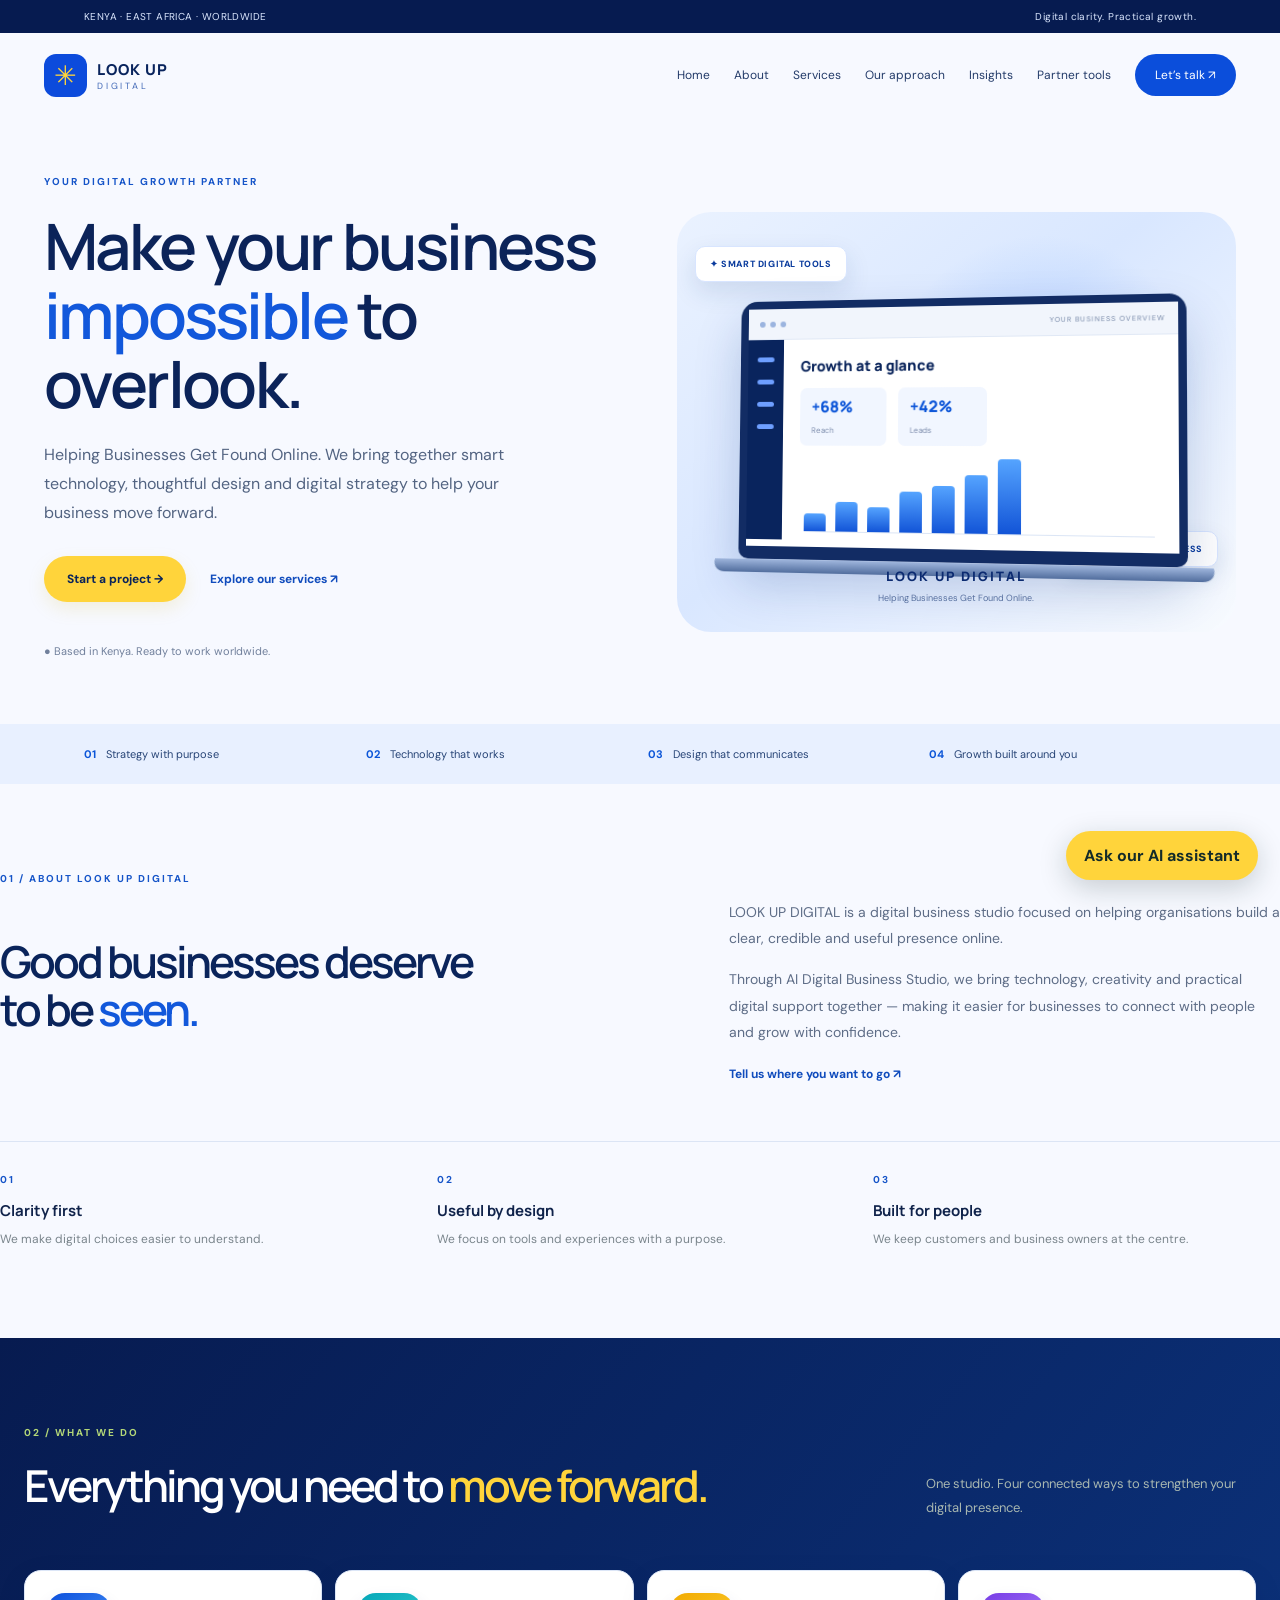
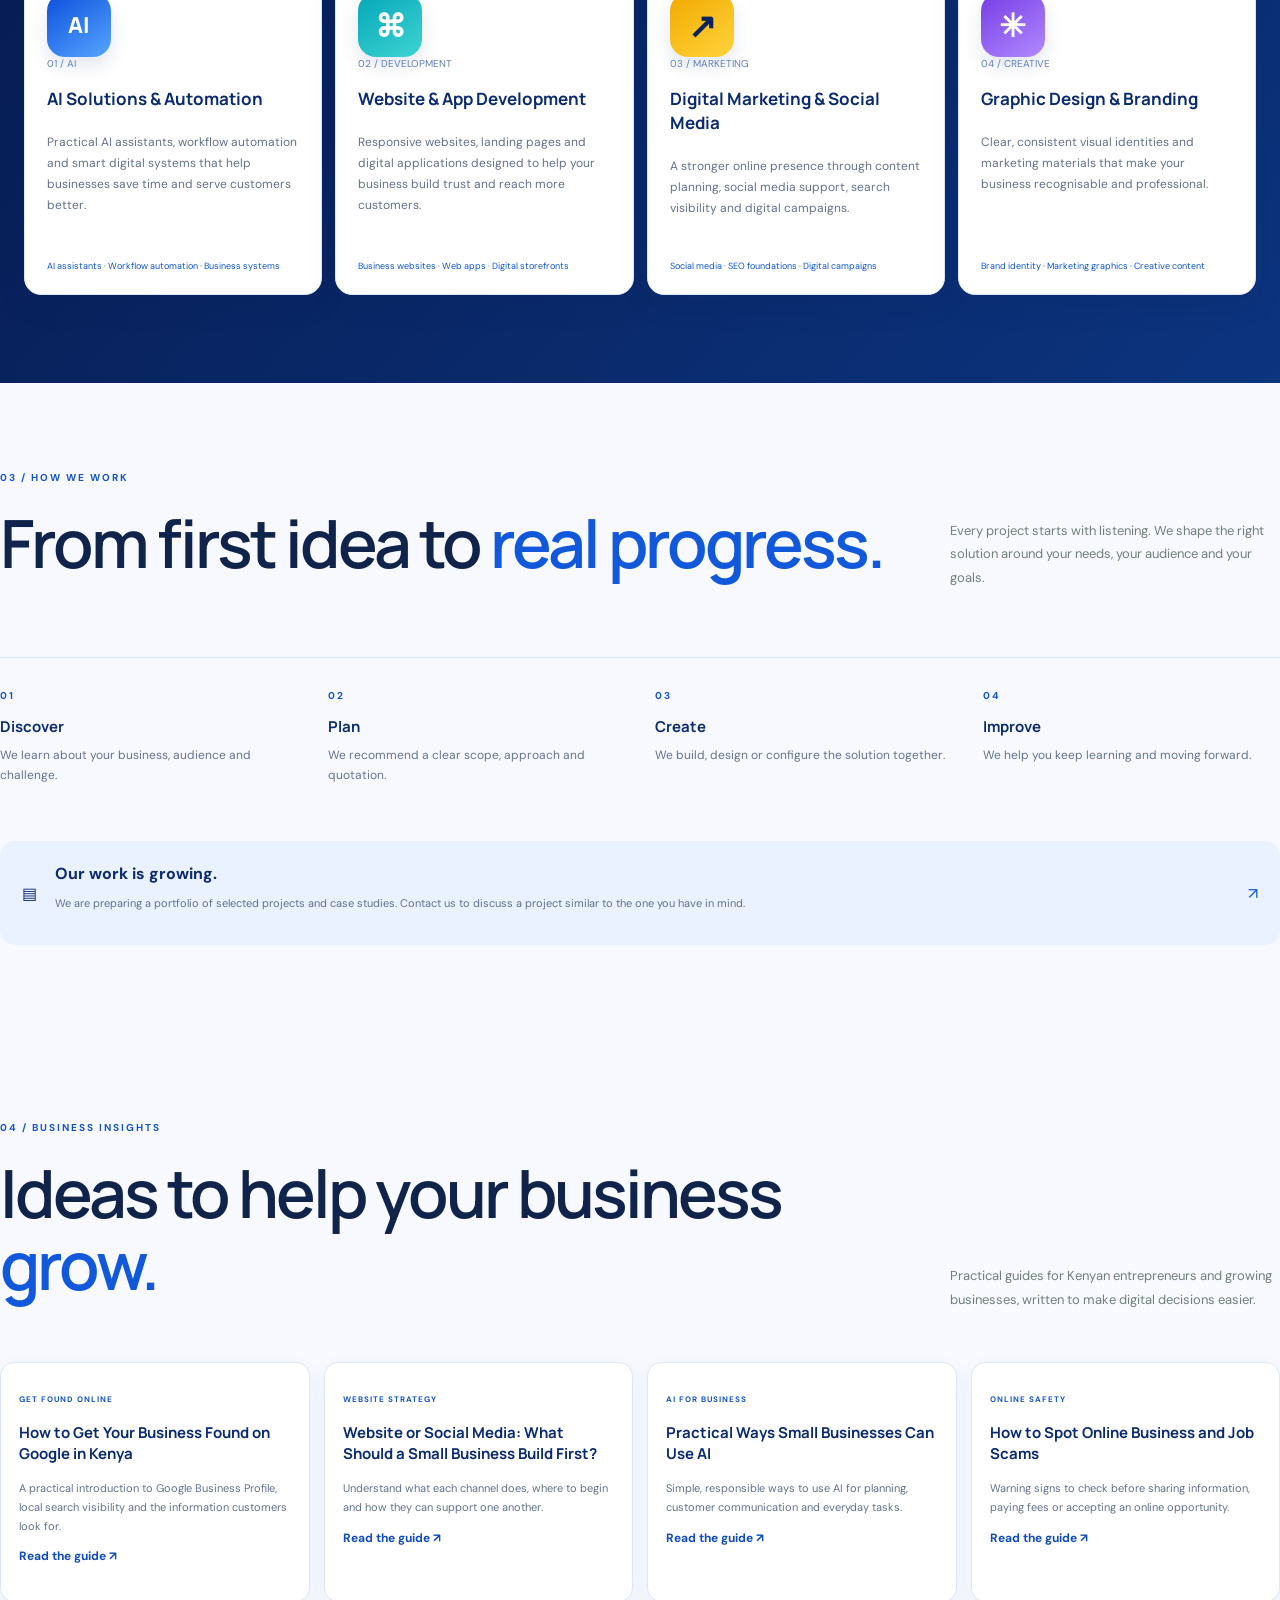
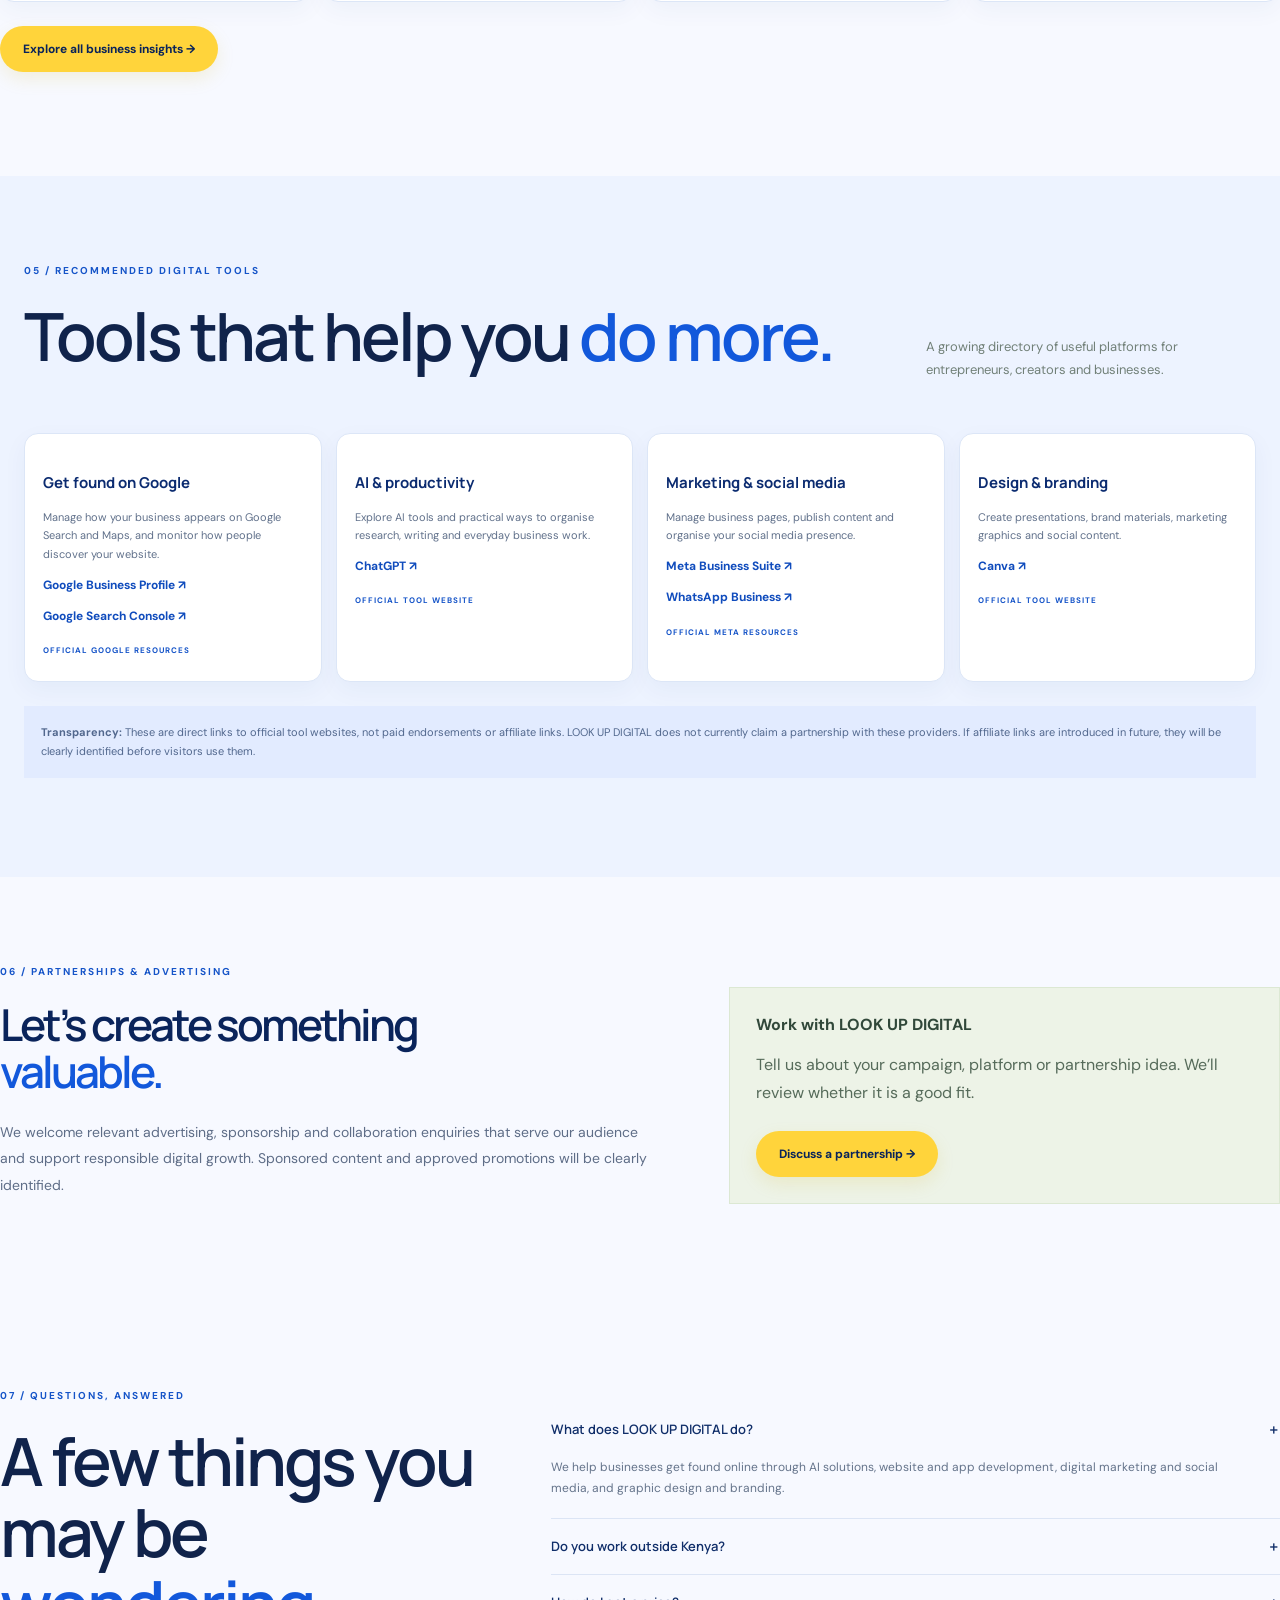
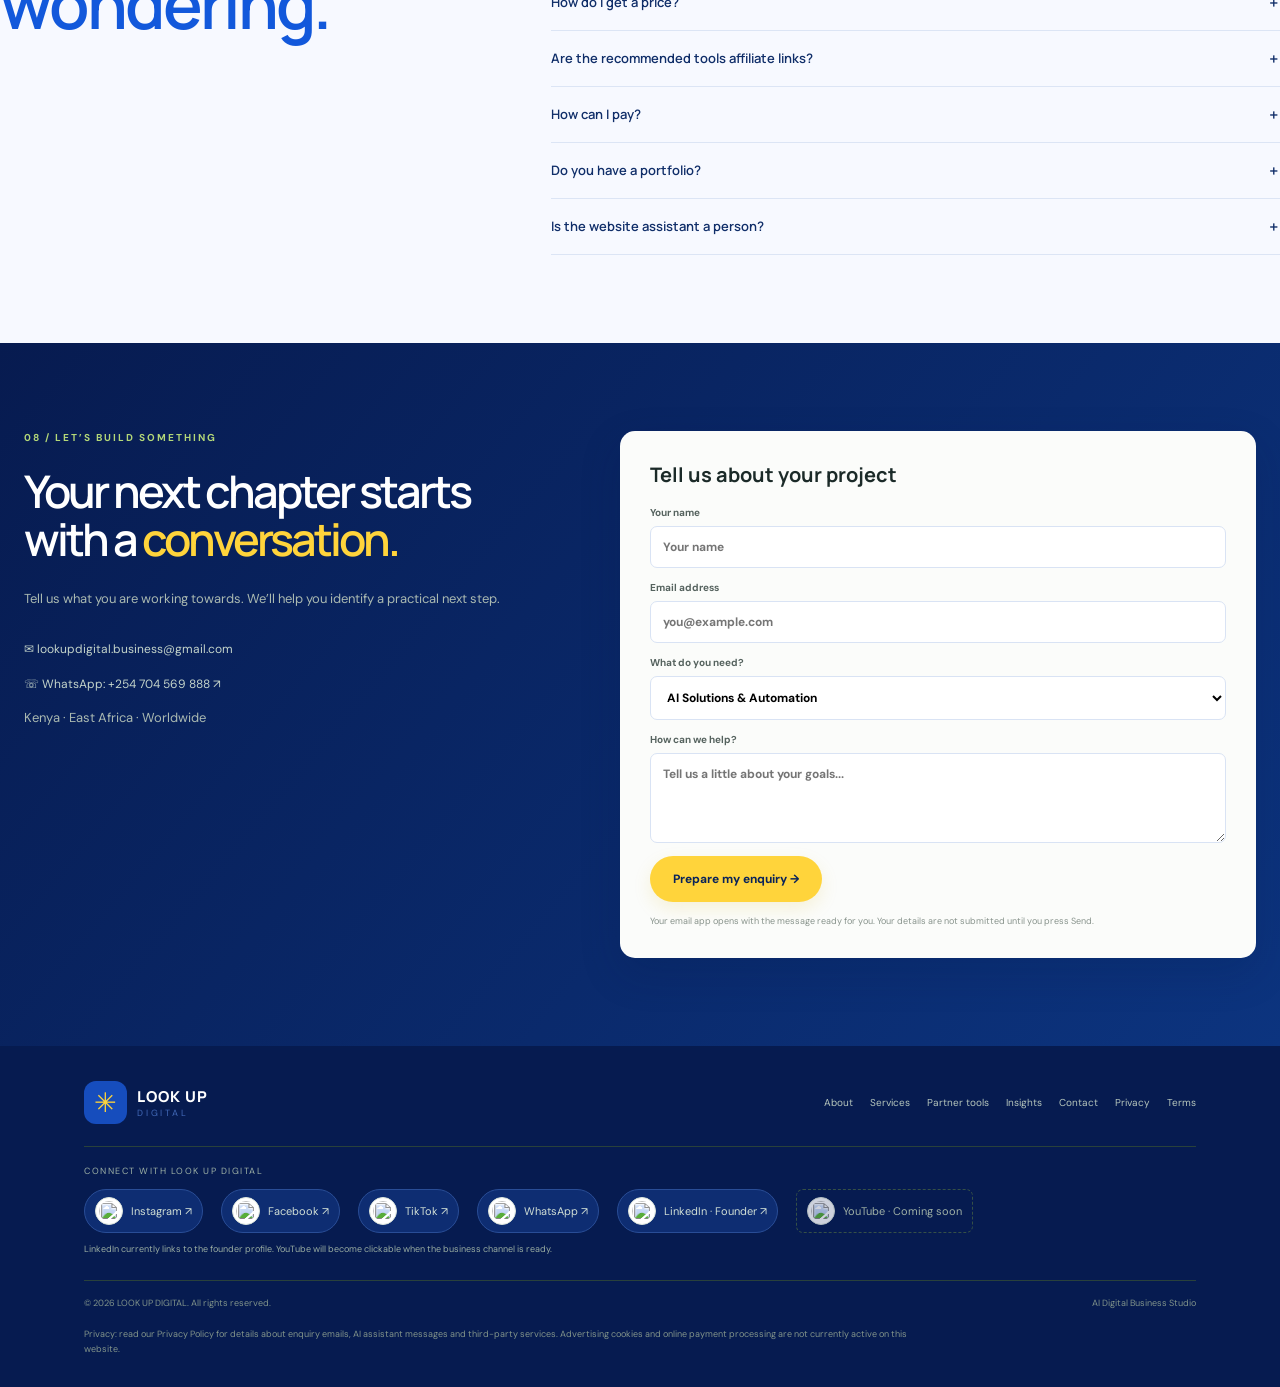
==== index.html @ cf1d132a "Refresh homepage with polished blue website-style graphics" ====
<!doctype html>
<html lang="en">
<head>
<meta charset="utf-8"><meta name="viewport" content="width=device-width,initial-scale=1">
<meta name="theme-color" content="#142e2c">
<meta name="robots" content="index,follow,max-image-preview:large">
<link rel="icon" type="image/svg+xml" href="favicon.svg">
<link rel="canonical" href="https://enockk924.github.io/digital-shopfront-demo/">
<meta property="og:url" content="https://enockk924.github.io/digital-shopfront-demo/">
<meta property="og:type" content="website">
<meta property="og:site_name" content="LOOK UP DIGITAL">
<meta property="og:locale" content="en_KE">
<meta name="twitter:title" content="LOOK UP DIGITAL | Helping Businesses Get Found Online">
<meta name="twitter:description" content="Digital strategy, smart technology and thoughtful design for businesses in Kenya and worldwide.">
<meta name="twitter:card" content="summary">
<meta name="description" content="LOOK UP DIGITAL helps businesses get found online with AI, websites and apps, digital marketing, social media, graphic design and branding.">
<meta property="og:title" content="LOOK UP DIGITAL | Helping Businesses Get Found Online">
<meta property="og:description" content="Digital strategy, smart technology and thoughtful design for businesses in Kenya and worldwide.">
<title>LOOK UP DIGITAL | Helping Businesses Get Found Online</title>
<style>
@import url('https://fonts.googleapis.com/css2?family=DM+Sans:wght@400;500;600;700&family=Manrope:wght@400;500;600;700;800&display=swap');
:root{font-family:'DM Sans',sans-serif;color:#17212d;background:#f7f8f6;--green:#b9e56a;--deep:#142e2c;--muted:#687582;--line:#dfe5e0}*{box-sizing:border-box}html{scroll-behavior:smooth;scroll-padding-top:85px}body{margin:0;min-width:320px}a{color:inherit;text-decoration:none}button,input,textarea,select{font:inherit}.wrap{max-width:1160px;margin:auto;padding:0 24px}.top{background:#102b2b;color:#c5d5ce;padding:10px max(calc((100vw - 1112px)/2),24px);font-size:9px;letter-spacing:1.5px;display:flex;justify-content:space-between}.header{height:78px;display:flex;align-items:center;justify-content:space-between;max-width:1160px;margin:auto;padding:0 24px}.brand{display:flex;align-items:center;gap:10px}.mark{width:36px;height:36px;border:1px solid #a7d65b;border-radius:50%;display:grid;place-items:center;color:#8db84c;font-size:24px}.brand b{display:block;font:800 15px Manrope;letter-spacing:1.5px}.brand small{display:block;font-size:9px;letter-spacing:4px;color:#728078}.nav{display:flex;align-items:center;gap:24px;font-size:12px;color:#4e5b66}.nav a:hover{color:#638c32}.nav .cta{background:#172d2c;color:white;padding:12px 17px}.menu{display:none;border:0;background:none;font-size:24px}.hero{display:grid;grid-template-columns:1.05fr .95fr;align-items:center;gap:30px;padding-top:68px;padding-bottom:65px;min-height:560px}.eyebrow,.kicker{font-size:10px;font-weight:700;letter-spacing:2px;color:#6e8c43}.hero h1,.section-title{font:600 clamp(42px,5.2vw,67px)/1.08 Manrope;letter-spacing:-3px;margin:23px 0}.hero h1 em,.section-title em{font-style:normal;color:#6c913b}.lead{font-size:16px;line-height:1.8;color:#66727d;max-width:520px}.actions{display:flex;gap:24px;align-items:center;margin-top:28px}.btn{display:inline-flex;align-items:center;gap:12px;background:var(--green);color:#142323;padding:15px 20px;border:0;border-radius:3px;font-size:12px;font-weight:700}.link{font-size:12px;font-weight:700}.location{font-size:11px;color:#89939a;margin-top:42px}.visual{height:390px;display:grid;place-items:center;position:relative}.orb{width:330px;height:330px;border:1px dashed #cddbc1;border-radius:50%;position:absolute}.orb:before{content:'';position:absolute;inset:55px;border:1px solid #d7e1ce;border-radius:50%}.core{width:165px;height:165px;border-radius:50%;background:#142f2d;color:white;z-index:1;display:grid;place-content:center;text-align:center;box-shadow:0 25px 65px #193d2d35}.core span{font-size:28px;color:var(--green)}.core b{font:800 17px Manrope;letter-spacing:2px}.core small{font-size:9px;letter-spacing:4px;margin-top:5px}.float{position:absolute;background:white;padding:13px 15px;box-shadow:0 12px 35px #193d2d12;border:1px solid #edf0e9;border-radius:5px;font-size:11px}.float small{display:block;color:#87918f;margin-top:4px}.f1{top:45px;left:0}.f2{right:0;bottom:45px}.strip{background:#eaf0e5;padding:23px max(calc((100vw - 1112px)/2),24px);display:grid;grid-template-columns:repeat(4,1fr);gap:15px}.strip span{font-size:11px;color:#52615a}.strip b{color:#70943f;margin-right:10px}.section{padding:95px 0}.about-grid{display:grid;grid-template-columns:1fr .85fr;gap:80px;align-items:center}.about-grid .section-title{font-size:44px;max-width:480px}.copy{font-size:14px;line-height:1.9;color:#68747d}.principles,.steps{display:grid;grid-template-columns:repeat(3,1fr);gap:30px;margin-top:55px;padding-top:25px;border-top:1px solid var(--line)}.principles b,.steps b{display:block;font:700 15px Manrope;margin:12px 0 8px}.principles p,.steps p{font-size:12px;color:#7a858c;line-height:1.7;margin:0}.dark{background:var(--deep);color:white}.dark .section-title{font-size:44px;color:white}.dark .section-title em{color:var(--green)}.heading{display:flex;justify-content:space-between;align-items:end;gap:40px;margin-bottom:38px}.heading p{font-size:13px;line-height:1.8;color:#a8b7b0;max-width:330px}.services{display:grid;grid-template-columns:repeat(4,1fr);gap:13px}.service{border:1px solid #3b5550;padding:24px 20px;min-height:300px;display:flex;flex-direction:column}.service .num{font-size:10px;color:#9bb1a4}.service h3{font:700 17px/1.4 Manrope;margin:25px 0 12px}.service p{font-size:12px;line-height:1.75;color:#afbeb6}.service small{font-size:9px;color:#c4e58b;margin-top:auto;padding-top:18px}.steps{grid-template-columns:repeat(4,1fr)}.portfolio{margin-top:55px;padding:22px;background:#edf2e8;display:flex;align-items:center;gap:18px}.portfolio p{font-size:11px;color:#68747d;line-height:1.6}.portfolio a{margin-left:auto;color:#668d37}.pale{background:#eef2e9}.partners{display:grid;grid-template-columns:repeat(4,1fr);gap:14px}.partner{background:#fbfcfa;border:1px solid #e0e7dc;padding:23px 18px;min-height:190px}.partner h3{font:700 15px Manrope}.partner p{font-size:11px;line-height:1.7;color:#758078}.partner small{font-size:8px;letter-spacing:1px;color:#738b5a;font-weight:700}.disclosure{margin-top:24px;padding:17px;background:#e4ebdc;color:#62715f;font-size:11px;line-height:1.7}.adbox{border:1px dashed #bdc9b5;min-height:135px;display:grid;place-content:center;text-align:center;color:#91a087;font-size:10px;letter-spacing:1.5px}.faq-grid{display:grid;grid-template-columns:.8fr 1.2fr;gap:65px}.faq{border-bottom:1px solid var(--line)}.faq button{width:100%;text-align:left;border:0;background:none;padding:18px 0;font:600 13px Manrope;display:flex;justify-content:space-between}.faq p{font-size:12px;line-height:1.8;color:#738078;margin:0 25px 18px 0}.contact-grid{display:grid;grid-template-columns:.9fr 1.1fr;gap:75px}.contact-grid .section-title{font-size:45px;color:white}.contact-grid .section-title em{color:var(--green)}.contact-grid p{font-size:13px;line-height:1.8;color:#aab9b1}.email{display:inline-block;margin-top:18px;color:#c4d4ca;font-size:12px}.form{background:#fbfcfa;color:#1b2a28;padding:30px;border-radius:4px}.form h3{font:700 20px Manrope;margin:0 0 18px}.form label{display:block;font-size:10px;font-weight:700;color:#55625e;margin:13px 0}.form input,.form select,.form textarea{display:block;width:100%;border:1px solid #dce4dc;background:white;padding:12px;margin-top:7px;font-size:12px}.form small{display:block;color:#88938c;font-size:9px;line-height:1.6;margin-top:12px}.feedback{font-size:11px;color:#577d32}.footer{background:#0e2423;color:#b6c6bc;padding:35px max(calc((100vw - 1112px)/2),24px) 22px}.footer-top{display:flex;align-items:center;justify-content:space-between;gap:20px}.footer-links{display:flex;gap:17px;font-size:10px}.footer-bottom{border-top:1px solid #29413b;margin-top:25px;padding-top:16px;display:flex;justify-content:space-between;font-size:9px;color:#80938a}.privacy{font-size:9px;color:#82948a;line-height:1.6;margin-top:18px;max-width:850px}.chat-launch{position:fixed;right:22px;bottom:20px;z-index:5;border:0;border-radius:30px;background:var(--green);padding:14px 18px;font-weight:700;color:#142b29;box-shadow:0 8px 28px #122d2b35}.chat{position:fixed;right:22px;bottom:78px;width:min(350px,calc(100vw - 28px));height:430px;background:white;border:1px solid #dce5dc;box-shadow:0 20px 65px #0d292b30;z-index:6;display:none;flex-direction:column}.chat.open{display:flex}.chat-head{background:var(--deep);color:white;padding:15px;font-size:12px;font-weight:700;display:flex;align-items:center;justify-content:space-between;gap:12px}.chat-close{border:0;background:transparent;color:white;font-size:23px;line-height:1;padding:0 4px;cursor:pointer}.chat-body{padding:13px;flex:1;overflow:auto;background:#f7f9f5}.bubble{max-width:90%;padding:10px 12px;background:white;border:1px solid #e5ebe2;border-radius:8px;margin-bottom:9px;font-size:11px;line-height:1.6}.bubble.user{margin-left:auto;background:#e6f2d8}.chat-form{display:flex;padding:10px;gap:7px}.chat-form input{min-width:0;flex:1;padding:10px;border:1px solid #dce5dc;font-size:11px}.chat-form button{border:0;background:var(--green);padding:0 13px}
@media(max-width:850px){.services,.partners{grid-template-columns:repeat(2,1fr)}.nav{gap:12px}.nav a{font-size:10px}}
@media(max-width:760px){.top{padding:9px 16px}.top span:last-child{display:none}.header{height:68px;padding:0 18px}.menu{display:block}.nav{display:none;position:absolute;top:102px;left:0;right:0;background:white;z-index:4;padding:15px 22px;box-shadow:0 12px 25px #152d2a18;flex-direction:column;align-items:stretch}.nav.open{display:flex}.nav a{padding:12px 0;border-bottom:1px solid #edf0eb;font-size:12px}.nav .cta{text-align:center;margin-top:8px}.hero{grid-template-columns:1fr;padding-top:48px;gap:0}.hero h1{font-size:46px;letter-spacing:-2px}.lead{font-size:14px}.visual{height:280px}.orb{width:255px;height:255px}.core{width:130px;height:130px}.f1{top:20px}.f2{bottom:20px}.float{font-size:9px;padding:9px}.strip{grid-template-columns:repeat(2,1fr);padding:20px}.strip span{font-size:10px}.section{padding:70px 0}.about-grid,.faq-grid,.contact-grid{grid-template-columns:1fr;gap:15px}.about-grid .section-title,.dark .section-title,.contact-grid .section-title{font-size:36px;letter-spacing:-1.5px}.principles,.steps{grid-template-columns:repeat(2,1fr);gap:22px}.heading{display:block}.heading p{margin-top:14px}.services,.partners{grid-template-columns:1fr}.service{min-height:0}.service small{padding-top:8px}.portfolio{align-items:flex-start}.contact-grid{gap:25px}.form{padding:22px 18px}.footer-top,.footer-bottom{align-items:flex-start;flex-direction:column}.footer-links{flex-wrap:wrap}.chat-launch{right:14px;bottom:14px}.chat{right:12px;bottom:68px}}

/* Mobile screen-fit and text-wrapping improvements */
html,body{width:100%;max-width:100%;overflow-x:hidden}
.wrap,.header,.top,.footer{max-width:100%}
*{min-width:0}
h1,h2,h3,p,a,span,b,small,label,button{overflow-wrap:anywhere;word-break:normal}
@media(max-width:760px){
  .wrap{padding-left:18px;padding-right:18px}
  .hero{grid-template-columns:minmax(0,1fr);width:100%}
  .hero h1{font-size:clamp(34px,10vw,40px);line-height:1.12;letter-spacing:-1.5px}
  .about-grid,.faq-grid,.contact-grid{grid-template-columns:minmax(0,1fr)}
  .about-grid .section-title,.dark .section-title,.contact-grid .section-title,.section-title{font-size:clamp(29px,8vw,34px);line-height:1.15;letter-spacing:-1px}
  .heading{min-width:0}
  .services,.partners,.principles,.steps{grid-template-columns:minmax(0,1fr)}
  .service,.partner,.form,.portfolio{min-width:0;max-width:100%}
  .portfolio{flex-wrap:wrap}
  .portfolio a{margin-left:0}
  .actions{flex-wrap:wrap;gap:14px}
  .strip{grid-template-columns:repeat(2,minmax(0,1fr));padding-left:18px;padding-right:18px}
  .footer-links{flex-wrap:wrap}
  .chat-launch{max-width:calc(100vw - 28px)}
}

 .skip-link{position:absolute;left:12px;top:-60px;z-index:1000;background:#fff;color:#142e2c;padding:12px 16px;border:2px solid #9bc65c;border-radius:6px}.skip-link:focus{top:12px}a:focus-visible,button:focus-visible,input:focus-visible,textarea:focus-visible,select:focus-visible{outline:3px solid #8bb94b;outline-offset:3px}.partnership-panel{background:#edf3e7;border:1px solid #dce8d3;padding:26px;color:#31483a}.partnership-panel p{line-height:1.75;color:#566b5a}.partnership-panel .btn{display:inline-flex;margin-top:8px}

.social-area{border-top:1px solid #29413b;margin-top:22px;padding-top:18px}.social-label{font-size:9px;letter-spacing:1.5px;color:#9db0a5;margin-bottom:12px}.social-links{display:flex;flex-wrap:wrap;gap:10px 18px}.social-links a{font-size:11px;color:#d1dfd5;text-decoration:none;display:inline-flex;align-items:center;gap:8px;padding:7px 10px;border:1px solid #355047;border-radius:7px;background:#183633}.social-links a:hover{color:#c4e58b;border-color:#c4e58b}.social-links img{width:28px;height:28px;display:block;flex:0 0 28px;object-fit:contain;background:#fff;border:1px solid #dce5dc;border-radius:6px;padding:3px}.social-links .coming-soon{font-size:11px;color:#9fb0a5;display:inline-flex;align-items:center;gap:8px;padding:7px 10px;border:1px dashed #355047;border-radius:7px}.social-links .coming-soon img{opacity:.8}.social-note{font-size:9px;color:#9aada2;margin-top:10px}

/* LOOK UP DIGITAL visual refresh: crisp website-style graphics, not a photo banner */
:root{--green:#ffd43b;--deep:#071f59;--muted:#5f6d83;--line:#e4eaf5;background:#f7f9ff;color:#10234b}
body{background:#f7f9ff;color:#10234b}
.top{background:#061b50;color:#dce8ff;letter-spacing:.4px;font-size:10px}
.header{max-width:1240px;height:84px}
.mark{background:#0c4bdc;color:#ffd43b;border:0;border-radius:12px;width:43px;height:43px;font-size:27px}
.brand b{color:#09245d;letter-spacing:1px}.brand small{color:#4269b7;letter-spacing:2.8px}
.nav{color:#233b69}.nav a:hover{color:#0b57dc}.nav .cta{background:#0b4edb;color:#fff;border-radius:24px;padding:13px 20px}
.hero{max-width:1240px;min-height:575px;padding-top:58px;padding-bottom:55px;gap:15px}
.eyebrow,.kicker{color:#1554c8}
.hero h1{color:#0b2359;font-size:clamp(43px,5vw,65px);letter-spacing:-2.6px}
.hero h1 em,.section-title em{color:#1258db}
.lead{color:#536482}.btn{background:#ffd43b;color:#09235a;border-radius:28px;padding:15px 23px;box-shadow:0 7px 18px #d3a90022}.link{color:#104cbd}
.location{color:#71809c}
.website-visual{height:420px;border-radius:34px;background:linear-gradient(140deg,#eaf2ff 0%,#d9e7ff 45%,#f8fbff 100%);overflow:hidden;isolation:isolate}
.visual-glow{position:absolute;width:330px;height:330px;border-radius:50%;background:radial-gradient(circle,#8cb8ff88,transparent 68%);right:5%;top:4%;z-index:-1}
.dash-card{position:relative;width:min(88%,450px);height:265px;background:#fff;border:8px solid #122c64;border-bottom-width:13px;border-radius:17px 17px 10px 10px;box-shadow:0 25px 50px #0c327b35;transform:perspective(800px) rotateY(-7deg) rotateX(2deg);margin-top:15px}
.dash-top{height:32px;background:#f1f5fc;border-bottom:1px solid #e0e8f5;display:flex;align-items:center;gap:5px;padding:0 12px}
.dash-dot{width:6px;height:6px;border-radius:50%;background:#9bb4df}.dash-label{font-size:7px;letter-spacing:1px;color:#7385a5;margin-left:auto}
.dash-content{display:flex;height:205px}.dash-side{width:38px;background:#09245d;padding:18px 10px;display:flex;flex-direction:column;gap:18px}.dash-side i{height:5px;background:#6e9fff;border-radius:4px}
.dash-main{position:relative;flex:1;padding:17px 18px}.dash-heading{font:800 15px Manrope;color:#0a245b}.dash-metrics{display:flex;gap:12px;margin-top:12px}.dash-metrics span{background:#f1f6ff;border-radius:7px;padding:8px 12px;min-width:90px}.dash-metrics b{display:block;color:#0c55d8;font:800 16px Manrope}.dash-metrics small{font-size:8px;color:#7b8bab}.chart-bars{height:75px;display:flex;align-items:end;gap:10px;margin:13px 5px 0;border-bottom:1px solid #dbe5f5}.chart-bars i{display:block;width:23px;border-radius:4px 4px 0 0;background:linear-gradient(#55a4ff,#1254d7)}.chart-bars i:nth-child(1){height:25%}.chart-bars i:nth-child(2){height:40%}.chart-bars i:nth-child(3){height:34%}.chart-bars i:nth-child(4){height:56%}.chart-bars i:nth-child(5){height:63%}.chart-bars i:nth-child(6){height:78%}.chart-bars i:nth-child(7){height:100%}
.dash-base{position:absolute;left:-8%;width:116%;height:14px;bottom:-27px;background:linear-gradient(#9eb5dc,#526e9e);border-radius:0 0 22px 22px;transform:perspective(300px) rotateX(20deg)}
.visual-caption{position:absolute;bottom:26px;left:0;right:0;text-align:center;color:#0b2a70}.visual-caption b{display:block;font:800 13px Manrope;letter-spacing:2px}.visual-caption small{font-size:9px;color:#58709f}
.visual-tag{position:absolute;background:#fff;color:#0b3c9d;border:1px solid #d8e5ff;padding:11px 14px;border-radius:10px;font-size:9px;font-weight:800;letter-spacing:.6px;box-shadow:0 10px 25px #193e7920}.tag-one{top:34px;left:18px}.tag-two{right:18px;bottom:65px}
.strip{background:#e8f0ff;padding-top:23px;padding-bottom:23px}.strip span{color:#284577}.strip b{color:#0b55d8}
.section{padding-top:88px;padding-bottom:88px}.about-grid .section-title{color:#0a245b}.copy{color:#5e6d87}
.principles{border-color:#dce5f5}.principles .kicker,.steps .kicker{color:#1554c8}
.dark{background:linear-gradient(130deg,#071b50,#0c347f);color:#fff}.dark .kicker{color:#9fc2ff}.dark .section-title{color:#fff}.dark .section-title em{color:#ffd43b}
.service{background:#fff;color:#10234b;border:1px solid #dce6f7;border-radius:17px;min-height:325px;box-shadow:0 10px 30px #001b5a18;padding:22px;transition:transform .2s,box-shadow .2s}.service:hover{transform:translateY(-5px);box-shadow:0 18px 35px #001b5a25}.service .num{color:#6380b4}.service h3{color:#0b2b70;margin:17px 0 9px}.service p{color:#63718b}.service small{color:#0b55d8}
.service-icon{width:64px;height:64px;border-radius:18px;display:grid;place-items:center;font:800 22px Manrope;color:#fff;box-shadow:0 9px 18px #153b851f}.icon-ai{background:linear-gradient(145deg,#0b4edb,#56a5ff)}.icon-web{background:linear-gradient(145deg,#04a6b8,#3ed4d2);font-size:31px}.icon-marketing{background:linear-gradient(145deg,#f1a900,#ffd43b);font-size:34px;color:#08245d}.icon-creative{background:linear-gradient(145deg,#763be5,#b18aff);font-size:32px}
.steps{border-color:#dce5f5}.steps b{color:#0c2d70}.steps p{color:#65748b}
.portfolio{background:#eaf1ff;border-radius:15px;color:#0b2a70}.portfolio p{color:#61718e}.portfolio a{color:#0b55d8}
.pale{background:#edf3ff}.partner{background:#fff;border:1px solid #dce6f7;border-radius:14px;box-shadow:0 8px 25px #163c7b0c}.partner h3{color:#0b2b70}.partner p{color:#61718b}.partner small{color:#1554c8}
.disclosure{background:#e2ebff;color:#52688e}
.faq{border-color:#dce5f5}.faq button{color:#102e69}.faq p{color:#65748b}
.contact-grid .section-title em{color:#ffd43b}.form{border-radius:15px;box-shadow:0 15px 40px #00184c30}.form input,.form select,.form textarea{border-radius:7px;border-color:#d9e3f4}
.footer{background:#061b50}.footer .mark{background:#164dbd;color:#ffd43b}.social-links a{border-radius:22px;background:#0e2d72;border-color:#294d96}.social-links img{border-radius:50%}
@media(max-width:760px){.hero{padding-top:43px}.hero h1{font-size:clamp(35px,10vw,43px)}.website-visual{height:330px;margin-top:20px;border-radius:22px}.dash-card{width:88%;height:220px;border-width:6px;border-bottom-width:10px}.dash-content{height:168px}.dash-main{padding:12px}.dash-heading{font-size:12px}.dash-metrics{margin-top:8px}.dash-metrics span{min-width:75px;padding:6px 9px}.dash-metrics b{font-size:13px}.chart-bars{height:57px;gap:7px;margin-top:8px}.chart-bars i{width:18px}.dash-base{bottom:-23px}.visual-caption{bottom:16px}.visual-tag{font-size:7px;padding:8px 10px}.tag-one{top:16px;left:10px}.tag-two{right:10px;bottom:50px}.service{min-height:0}.service-icon{width:56px;height:56px}.nav{top:102px}}

</style>
<script type="application/ld+json">{"@context":"https://schema.org","@graph":[{"@type":"Organization","@id":"https://enockk924.github.io/digital-shopfront-demo/#organization","name":"AI Digital Business Studio","alternateName":"LOOK UP DIGITAL","url":"https://enockk924.github.io/digital-shopfront-demo/","email":"lookupdigital.business@gmail.com","sameAs":["https://www.instagram.com/studio.aidigitalbusiness/","https://www.facebook.com/share/1EYNVKX1HS/","https://www.tiktok.com/@look.up.digital"],"description":"Helping businesses get found online through AI solutions, website and app development, digital marketing, social media, graphic design and branding.","areaServed":["Kenya","East Africa","International"],"knowsAbout":["AI solutions and automation","Website and app development","Digital marketing and social media","Graphic design and branding"]},{"@type":"WebSite","@id":"https://enockk924.github.io/digital-shopfront-demo/#website","name":"LOOK UP DIGITAL","url":"https://enockk924.github.io/digital-shopfront-demo/","inLanguage":"en-KE","publisher":{"@id":"https://enockk924.github.io/digital-shopfront-demo/#organization"}}]}</script>
</head>
<body>
<a class="skip-link" href="#main-content">Skip to main content</a>
<div class="top"><span>KENYA · EAST AFRICA · WORLDWIDE</span><span>Digital clarity. Practical growth.</span></div>
<header class="header"><a class="brand" href="#home"><span class="mark">✳</span><span><b>LOOK UP</b><small>DIGITAL</small></span></a><button class="menu" id="menu" type="button" aria-label="Open menu" aria-controls="nav" aria-expanded="false">☰</button><nav class="nav" id="nav" aria-label="Primary navigation"><a href="#home">Home</a><a href="#about">About</a><a href="#services">Services</a><a href="#work">Our approach</a><a href="blog.html">Insights</a><a href="#partners">Partner tools</a><a href="#contact" class="cta">Let’s talk ↗</a></nav></header>
<main id="main-content">
<section class="hero wrap" id="home"><div><div class="eyebrow">YOUR DIGITAL GROWTH PARTNER</div><h1>Make your business <em>impossible</em> to overlook.</h1><p class="lead">Helping Businesses Get Found Online. We bring together smart technology, thoughtful design and digital strategy to help your business move forward.</p><div class="actions"><a class="btn" href="#contact">Start a project →</a><a class="link" href="#services">Explore our services ↗</a></div><p class="location">● Based in Kenya. Ready to work worldwide.</p></div><div class="visual website-visual" aria-label="Illustration of a laptop showing a business growth dashboard"><div class="visual-glow"></div><div class="visual-tag tag-one">✦ SMART DIGITAL TOOLS</div><div class="visual-tag tag-two">↗ GROW YOUR BUSINESS</div><div class="dash-card"><div class="dash-top"><span class="dash-dot"></span><span class="dash-dot"></span><span class="dash-dot"></span><span class="dash-label">YOUR BUSINESS OVERVIEW</span></div><div class="dash-content"><div class="dash-side"><i></i><i></i><i></i><i></i></div><div class="dash-main"><div class="dash-heading">Growth at a glance</div><div class="dash-metrics"><span><b>+68%</b><small>Reach</small></span><span><b>+42%</b><small>Leads</small></span></div><div class="chart-bars"><i></i><i></i><i></i><i></i><i></i><i></i><i></i></div><div class="chart-line"></div></div></div><div class="dash-base"></div></div><div class="visual-caption"><b>LOOK UP DIGITAL</b><small>Helping Businesses Get Found Online.</small></div></div></section>
<div class="strip"><span><b>01</b>Strategy with purpose</span><span><b>02</b>Technology that works</span><span><b>03</b>Design that communicates</span><span><b>04</b>Growth built around you</span></div>
<section class="section wrap" id="about"><div class="kicker">01 / ABOUT LOOK UP DIGITAL</div><div class="about-grid"><h2 class="section-title">Good businesses deserve to be <em>seen.</em></h2><div class="copy"><p>LOOK UP DIGITAL is a digital business studio focused on helping organisations build a clear, credible and useful presence online.</p><p>Through AI Digital Business Studio, we bring technology, creativity and practical digital support together — making it easier for businesses to connect with people and grow with confidence.</p><a class="link" href="#contact">Tell us where you want to go ↗</a></div></div><div class="principles"><div><span class="kicker">01</span><b>Clarity first</b><p>We make digital choices easier to understand.</p></div><div><span class="kicker">02</span><b>Useful by design</b><p>We focus on tools and experiences with a purpose.</p></div><div><span class="kicker">03</span><b>Built for people</b><p>We keep customers and business owners at the centre.</p></div></div></section>
<section class="section dark" id="services"><div class="wrap"><div class="kicker" style="color:#b4d878">02 / WHAT WE DO</div><div class="heading"><h2 class="section-title">Everything you need to <em>move forward.</em></h2><p>One studio. Four connected ways to strengthen your digital presence.</p></div><div class="services"><article class="service"><div class="service-icon icon-ai">AI</div><span class="num">01 / AI</span><h3>AI Solutions & Automation</h3><p>Practical AI assistants, workflow automation and smart digital systems that help businesses save time and serve customers better.</p><small>AI assistants · Workflow automation · Business systems</small></article><article class="service"><div class="service-icon icon-web"><span>⌘</span></div><span class="num">02 / DEVELOPMENT</span><h3>Website & App Development</h3><p>Responsive websites, landing pages and digital applications designed to help your business build trust and reach more customers.</p><small>Business websites · Web apps · Digital storefronts</small></article><article class="service"><div class="service-icon icon-marketing"><span>↗</span></div><span class="num">03 / MARKETING</span><h3>Digital Marketing & Social Media</h3><p>A stronger online presence through content planning, social media support, search visibility and digital campaigns.</p><small>Social media · SEO foundations · Digital campaigns</small></article><article class="service"><div class="service-icon icon-creative"><span>✳</span></div><span class="num">04 / CREATIVE</span><h3>Graphic Design & Branding</h3><p>Clear, consistent visual identities and marketing materials that make your business recognisable and professional.</p><small>Brand identity · Marketing graphics · Creative content</small></article></div></div></section>
<section class="section wrap" id="work"><div class="kicker">03 / HOW WE WORK</div><div class="heading"><h2 class="section-title">From first idea to <em>real progress.</em></h2><p style="color:#718078">Every project starts with listening. We shape the right solution around your needs, your audience and your goals.</p></div><div class="steps"><div><span class="kicker">01</span><b>Discover</b><p>We learn about your business, audience and challenge.</p></div><div><span class="kicker">02</span><b>Plan</b><p>We recommend a clear scope, approach and quotation.</p></div><div><span class="kicker">03</span><b>Create</b><p>We build, design or configure the solution together.</p></div><div><span class="kicker">04</span><b>Improve</b><p>We help you keep learning and moving forward.</p></div></div><div class="portfolio"><div>▤</div><div><b>Our work is growing.</b><p>We are preparing a portfolio of selected projects and case studies. Contact us to discuss a project similar to the one you have in mind.</p></div><a href="#contact">↗</a></div></section>
<section class="section wrap" id="insights"><div class="kicker">04 / BUSINESS INSIGHTS</div><div class="heading"><h2 class="section-title">Ideas to help your business <em>grow.</em></h2><p style="color:#718078">Practical guides for Kenyan entrepreneurs and growing businesses, written to make digital decisions easier.</p></div><div class="partners"><article class="partner"><small>GET FOUND ONLINE</small><h3>How to Get Your Business Found on Google in Kenya</h3><p>A practical introduction to Google Business Profile, local search visibility and the information customers look for.</p><p><a class="link" href="articles/get-found-on-google-kenya.html">Read the guide ↗</a></p></article><article class="partner"><small>WEBSITE STRATEGY</small><h3>Website or Social Media: What Should a Small Business Build First?</h3><p>Understand what each channel does, where to begin and how they can support one another.</p><p><a class="link" href="articles/website-or-social-media-first.html">Read the guide ↗</a></p></article><article class="partner"><small>AI FOR BUSINESS</small><h3>Practical Ways Small Businesses Can Use AI</h3><p>Simple, responsible ways to use AI for planning, customer communication and everyday tasks.</p><p><a class="link" href="articles/practical-ai-for-small-business.html">Read the guide ↗</a></p></article><article class="partner"><small>ONLINE SAFETY</small><h3>How to Spot Online Business and Job Scams</h3><p>Warning signs to check before sharing information, paying fees or accepting an online opportunity.</p><p><a class="link" href="articles/spot-online-scams.html">Read the guide ↗</a></p></article></div><p style="margin-top:24px"><a class="btn" href="blog.html">Explore all business insights →</a></p></section>
<section class="section pale" id="partners"><div class="wrap"><div class="kicker">05 / RECOMMENDED DIGITAL TOOLS</div><div class="heading"><h2 class="section-title">Tools that help you <em>do more.</em></h2><p style="color:#718078">A growing directory of useful platforms for entrepreneurs, creators and businesses.</p></div><div class="partners"><article class="partner"><h3>Get found on Google</h3><p>Manage how your business appears on Google Search and Maps, and monitor how people discover your website.</p><p><a class="link" href="https://www.google.com/business/" target="_blank" rel="noopener noreferrer">Google Business Profile ↗</a></p><p><a class="link" href="https://search.google.com/search-console/about" target="_blank" rel="noopener noreferrer">Google Search Console ↗</a></p><small>OFFICIAL GOOGLE RESOURCES</small></article><article class="partner"><h3>AI & productivity</h3><p>Explore AI tools and practical ways to organise research, writing and everyday business work.</p><p><a class="link" href="https://chatgpt.com/" target="_blank" rel="noopener noreferrer">ChatGPT ↗</a></p><small>OFFICIAL TOOL WEBSITE</small></article><article class="partner"><h3>Marketing & social media</h3><p>Manage business pages, publish content and organise your social media presence.</p><p><a class="link" href="https://business.facebook.com/" target="_blank" rel="noopener noreferrer">Meta Business Suite ↗</a></p><p><a class="link" href="https://www.whatsapp.com/business/" target="_blank" rel="noopener noreferrer">WhatsApp Business ↗</a></p><small>OFFICIAL META RESOURCES</small></article><article class="partner"><h3>Design & branding</h3><p>Create presentations, brand materials, marketing graphics and social content.</p><p><a class="link" href="https://www.canva.com/" target="_blank" rel="noopener noreferrer">Canva ↗</a></p><small>OFFICIAL TOOL WEBSITE</small></article></div><p class="disclosure"><b>Transparency:</b> These are direct links to official tool websites, not paid endorsements or affiliate links. LOOK UP DIGITAL does not currently claim a partnership with these providers. If affiliate links are introduced in future, they will be clearly identified before visitors use them.</p></div></section>
<section class="section wrap" id="advertising"><div class="kicker">06 / PARTNERSHIPS & ADVERTISING</div><div class="about-grid"><div><h2 class="section-title">Let’s create something <em>valuable.</em></h2><p class="copy">We welcome relevant advertising, sponsorship and collaboration enquiries that serve our audience and support responsible digital growth. Sponsored content and approved promotions will be clearly identified.</p></div><div class="partnership-panel"><b>Work with LOOK UP DIGITAL</b><p>Tell us about your campaign, platform or partnership idea. We’ll review whether it is a good fit.</p><a class="btn" href="mailto:lookupdigital.business@gmail.com?subject=LOOK%20UP%20DIGITAL%20partnership%20enquiry">Discuss a partnership →</a></div></div></section>
<section class="section wrap"><div class="kicker">07 / QUESTIONS, ANSWERED</div><div class="faq-grid"><h2 class="section-title">A few things you may be <em>wondering.</em></h2><div><div class="faq"><button type="button" aria-expanded="true">What does LOOK UP DIGITAL do? <span>＋</span></button><p>We help businesses get found online through AI solutions, website and app development, digital marketing and social media, and graphic design and branding.</p></div><div class="faq"><button type="button" aria-expanded="false">Do you work outside Kenya? <span>＋</span></button><p>Yes. We are based in Kenya and welcome enquiries from Kenya, East Africa and international customers.</p></div><div class="faq"><button type="button" aria-expanded="false">How do I get a price? <span>＋</span></button><p>Tell us what you need. We will discuss the scope and provide a suitable quotation before work begins.</p></div><div class="faq"><button type="button" aria-expanded="false">Are the recommended tools affiliate links? <span>＋</span></button><p>If we introduce approved affiliate links, we will label them clearly. We may earn a commission when you buy or register through those links.</p></div><div class="faq"><button type="button" aria-expanded="false">How can I pay? <span>＋</span></button><p>Request a quotation first. Payment methods such as M-Pesa or card will be confirmed on your quotation or invoice once the business payment gateway is configured. Do not send PINs or passwords.</p></div><div class="faq"><button type="button" aria-expanded="false">Do you have a portfolio? <span>＋</span></button><p>Our public portfolio is being developed. We do not publish unverified project results or client testimonials. Contact us to discuss the type of work you need.</p></div><div class="faq"><button type="button" aria-expanded="false">Is the website assistant a person? <span>＋</span></button><p>No. It is an automated AI assistant that can explain our services. Project-specific details, availability and quotations must be confirmed with our team by email.</p></div></div></div></section>
<section class="section dark" id="contact"><div class="wrap contact-grid"><div><div class="kicker" style="color:#b4d878">08 / LET’S BUILD SOMETHING</div><h2 class="section-title">Your next chapter starts with a <em>conversation.</em></h2><p>Tell us what you are working towards. We’ll help you identify a practical next step.</p><a class="email" href="mailto:lookupdigital.business@gmail.com">✉ lookupdigital.business@gmail.com</a><br><a class="email" href="https://wa.me/254704569888" target="_blank" rel="noopener noreferrer">☏ WhatsApp: +254 704 569 888 ↗</a><br><p>Kenya · East Africa · Worldwide</p></div><form class="form" id="enquiry"><h3>Tell us about your project</h3><label>Your name<input name="name" autocomplete="name" required placeholder="Your name"></label><label>Email address<input name="email" type="email" autocomplete="email" required placeholder="you@example.com"></label><label>What do you need?<select name="service"><option>AI Solutions & Automation</option><option>Website & App Development</option><option>Digital Marketing & Social Media</option><option>Graphic Design & Branding</option><option>Affiliate / Business Partnership</option><option>Other enquiry</option></select></label><label>How can we help?<textarea name="message" rows="4" required placeholder="Tell us a little about your goals..."></textarea></label><p class="feedback" id="feedback" aria-live="polite"></p><button class="btn" type="submit">Prepare my enquiry →</button><small>Your email app opens with the message ready for you. Your details are not submitted until you press Send.</small></form></div></section>
</main>
<footer class="footer"><div class="footer-top"><a class="brand" href="#home"><span class="mark">✳</span><span><b style="color:white">LOOK UP</b><small>DIGITAL</small></span></a><div class="footer-links"><a href="#about">About</a><a href="#services">Services</a><a href="#partners">Partner tools</a><a href="blog.html">Insights</a><a href="#contact">Contact</a><a href="privacy.html">Privacy</a><a href="terms.html">Terms</a></div></div><div class="social-area"><div class="social-label">CONNECT WITH LOOK UP DIGITAL</div><div class="social-links"><a href="https://www.instagram.com/studio.aidigitalbusiness/" target="_blank" rel="noopener noreferrer" aria-label="Instagram — LOOK UP DIGITAL"><img src="https://cdn.simpleicons.org/Instagram/E4405F" alt="">Instagram ↗</a><a href="https://www.facebook.com/share/1EYNVKX1HS/" target="_blank" rel="noopener noreferrer" aria-label="Facebook — LOOK UP DIGITAL"><img src="https://cdn.simpleicons.org/Facebook/0866FF" alt="">Facebook ↗</a><a href="https://www.tiktok.com/@look.up.digital" target="_blank" rel="noopener noreferrer" aria-label="TikTok — LOOK UP DIGITAL"><img src="https://cdn.simpleicons.org/tiktok/000000" alt="">TikTok ↗</a><a href="https://wa.me/254704569888" target="_blank" rel="noopener noreferrer" aria-label="WhatsApp Business — LOOK UP DIGITAL"><img src="https://cdn.simpleicons.org/WhatsApp/25D366" alt="">WhatsApp ↗</a><a href="https://www.linkedin.com/in/enock-juma-178261452" target="_blank" rel="noopener noreferrer" aria-label="LinkedIn founder profile"><img src="https://cdn.simpleicons.org/linkedin/0A66C2" alt="">LinkedIn · Founder ↗</a><span class="coming-soon"><img src="https://cdn.simpleicons.org/YouTube/FF0033" alt="">YouTube · Coming soon</span></div><p class="social-note">LinkedIn currently links to the founder profile. YouTube will become clickable when the business channel is ready.</p></div><div class="footer-bottom"><span>© <span id="year"></span> LOOK UP DIGITAL. All rights reserved.</span><span>AI Digital Business Studio</span></div><p class="privacy">Privacy: read our Privacy Policy for details about enquiry emails, AI assistant messages and third-party services. Advertising cookies and online payment processing are not currently active on this website.</p></footer>
<button class="chat-launch" id="chatToggle" type="button" aria-controls="chat" aria-expanded="false">Ask our AI assistant</button><aside class="chat" id="chat"><div class="chat-head"><span>LOOK UP DIGITAL · Website assistant</span><button class="chat-close" id="chatClose" type="button" aria-label="Close chat">×</button></div><div class="chat-body" id="chatBody"><div class="bubble">Hello! Tell me about your business and what you would like to achieve online. I can help you explore our services.</div></div><form class="chat-form" id="chatForm"><input id="chatInput" aria-label="Ask a question" placeholder="Ask about our services..." required><button type="submit" aria-label="Send message">➤</button></form></aside>
<script>
document.getElementById('year').textContent=new Date().getFullYear();
document.getElementById('menu').addEventListener('click',()=>{const nav=document.getElementById('nav');nav.classList.toggle('open');document.getElementById('menu').setAttribute('aria-expanded',String(nav.classList.contains('open')))});
document.querySelectorAll('#nav a').forEach(a=>a.addEventListener('click',()=>{document.getElementById('nav').classList.remove('open');document.getElementById('menu').setAttribute('aria-expanded','false')}));
document.querySelectorAll('.faq button').forEach(button=>button.addEventListener('click',()=>{const p=button.nextElementSibling;p.hidden=!p.hidden;button.setAttribute('aria-expanded',String(!p.hidden));button.querySelector('span').textContent=p.hidden?'＋':'−'}));
document.querySelectorAll('.faq p').forEach((p,i)=>{p.hidden=i!==0;p.previousElementSibling.setAttribute('aria-expanded',String(i===0))});
document.getElementById('enquiry').addEventListener('submit',e=>{e.preventDefault();const f=new FormData(e.currentTarget);const subject=encodeURIComponent('Website enquiry — '+f.get('service'));const body=encodeURIComponent('Name: '+f.get('name')+'\nEmail: '+f.get('email')+'\nService: '+f.get('service')+'\n\n'+f.get('message'));document.getElementById('feedback').textContent='Your email app should open. Please review and press Send.';location.href='mailto:lookupdigital.business@gmail.com?subject='+subject+'&body='+body});
const chat=document.getElementById('chat');document.getElementById('chatToggle').addEventListener('click',()=>{chat.classList.toggle('open');document.getElementById('chatToggle').setAttribute('aria-expanded',String(chat.classList.contains('open')))});document.getElementById('chatClose').addEventListener('click',()=>{chat.classList.remove('open');document.getElementById('chatToggle').setAttribute('aria-expanded','false')});document.addEventListener('keydown',e=>{if(e.key==='Escape')chat.classList.remove('open')});
document.getElementById('chatForm').addEventListener('submit',async e=>{e.preventDefault();const input=document.getElementById('chatInput');const question=input.value.trim();if(!question)return;const body=document.getElementById('chatBody');const user=document.createElement('div');user.className='bubble user';user.textContent=question;body.appendChild(user);input.value='';try{const response=await fetch('https://lookupdigital-assistant.enockokuku3.workers.dev/api/assistant',{method:'POST',headers:{'Content-Type':'application/json'},body:JSON.stringify({message:question})});if(!response.ok)throw new Error('Assistant unavailable');const data=await response.json();const answer=document.createElement('div');answer.className='bubble';answer.textContent=data.answer||'Please email lookupdigital.business@gmail.com for help.';body.appendChild(answer)}catch{const answer=document.createElement('div');answer.className='bubble';answer.textContent='I’m having trouble connecting right now. Please email lookupdigital.business@gmail.com and we will help.';body.appendChild(answer)}body.scrollTop=body.scrollHeight});
</script>
</body></html>
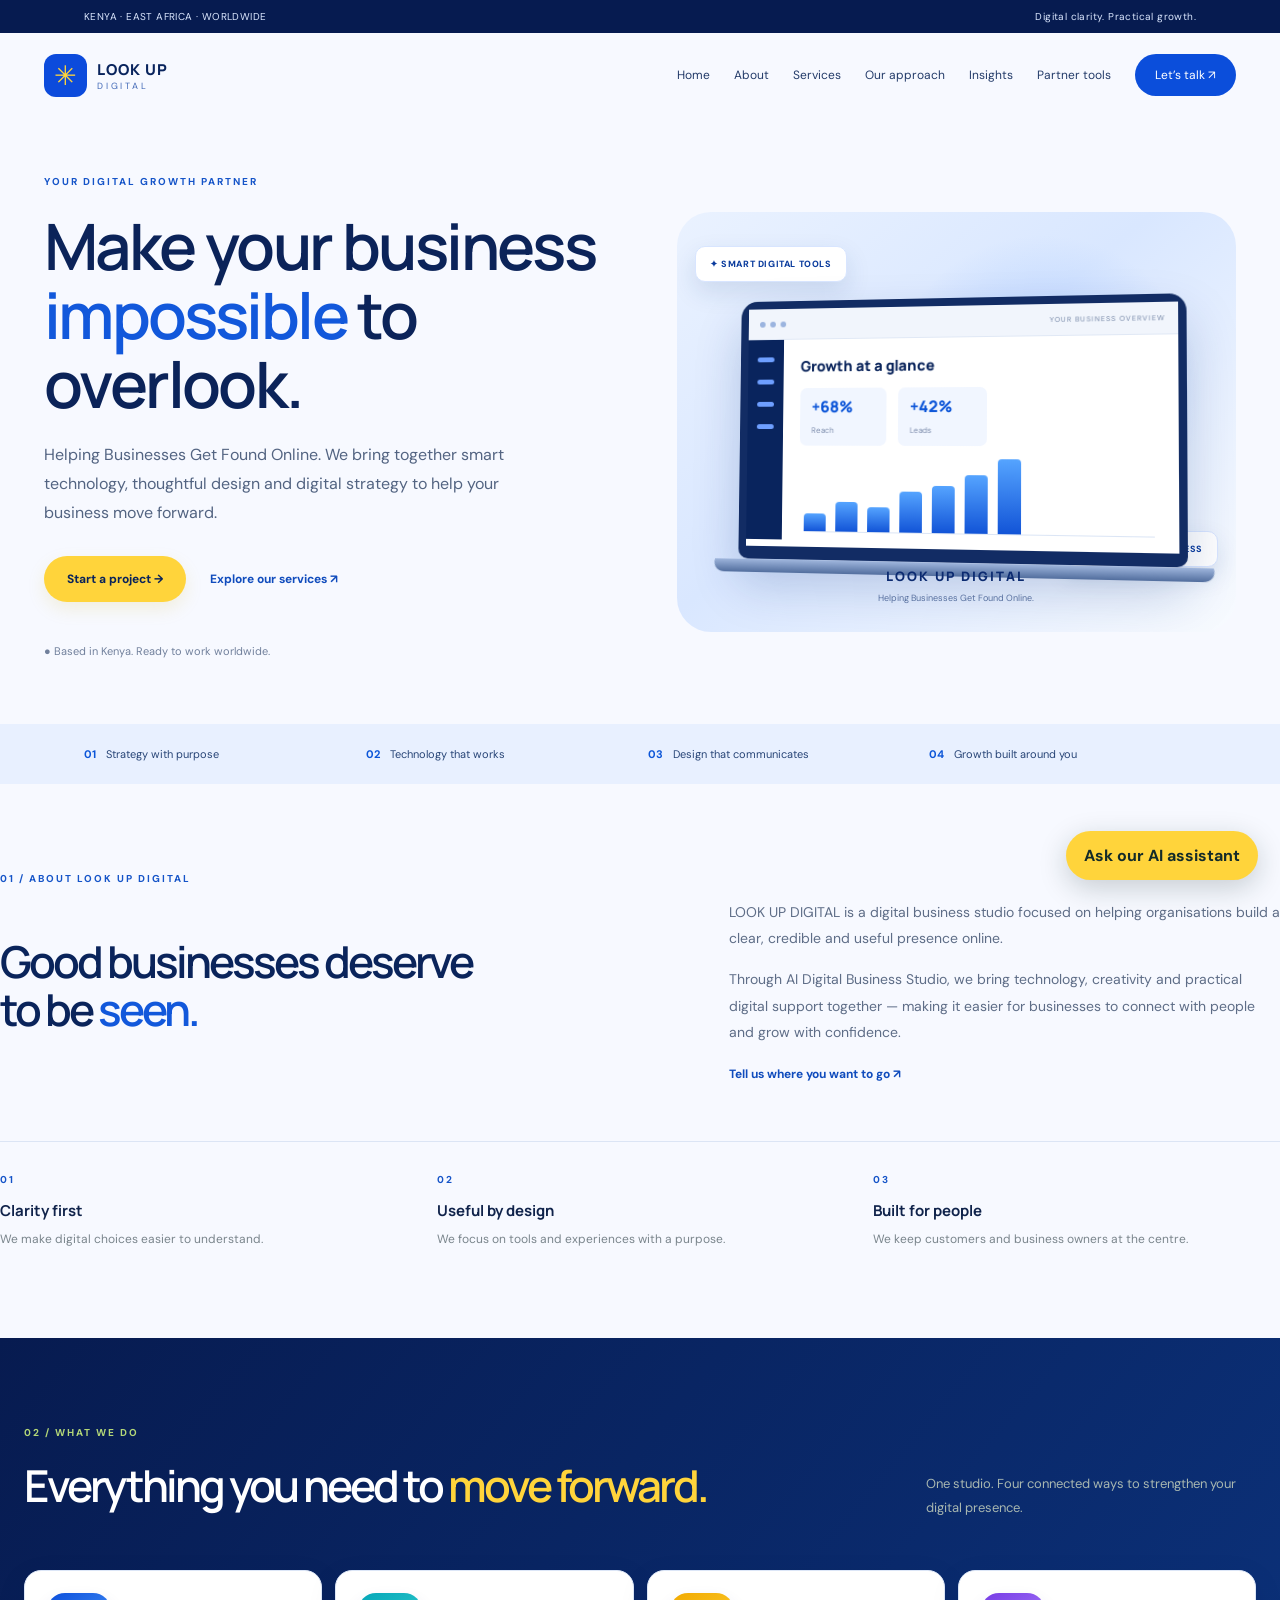
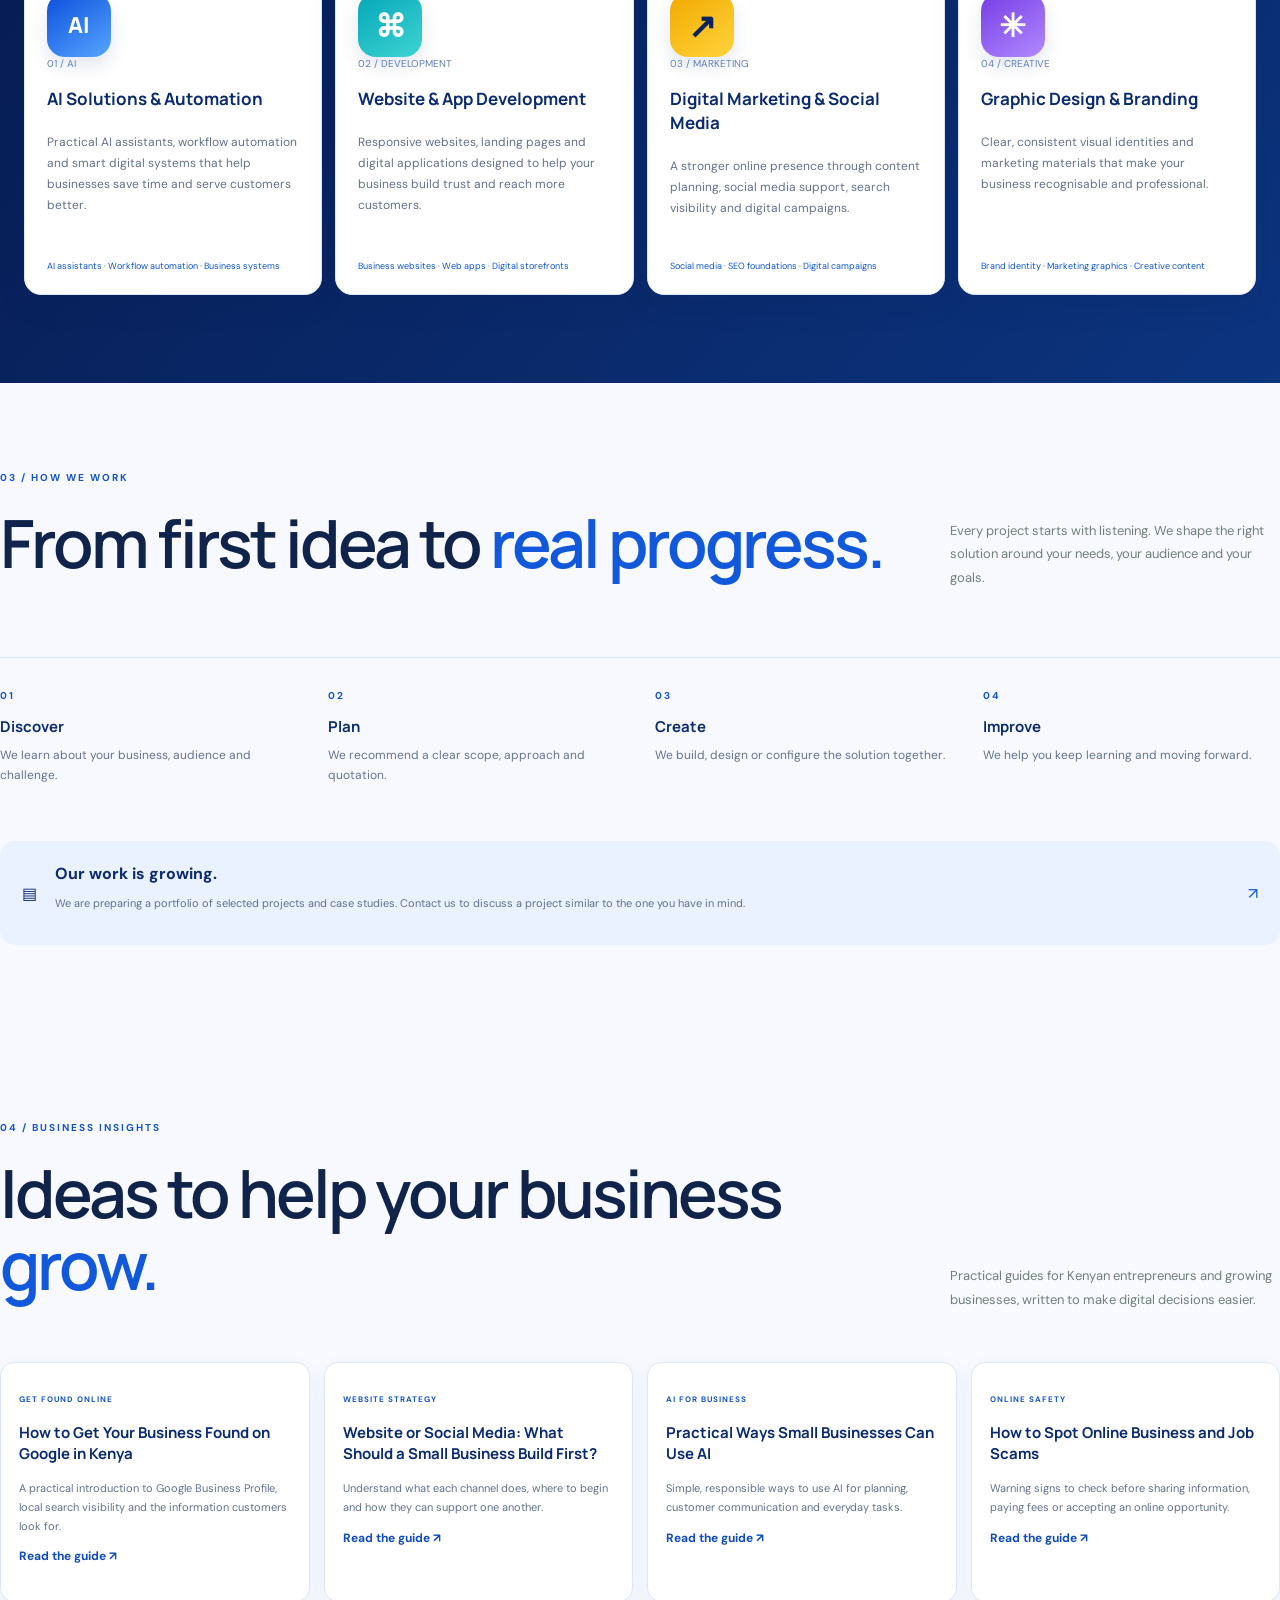
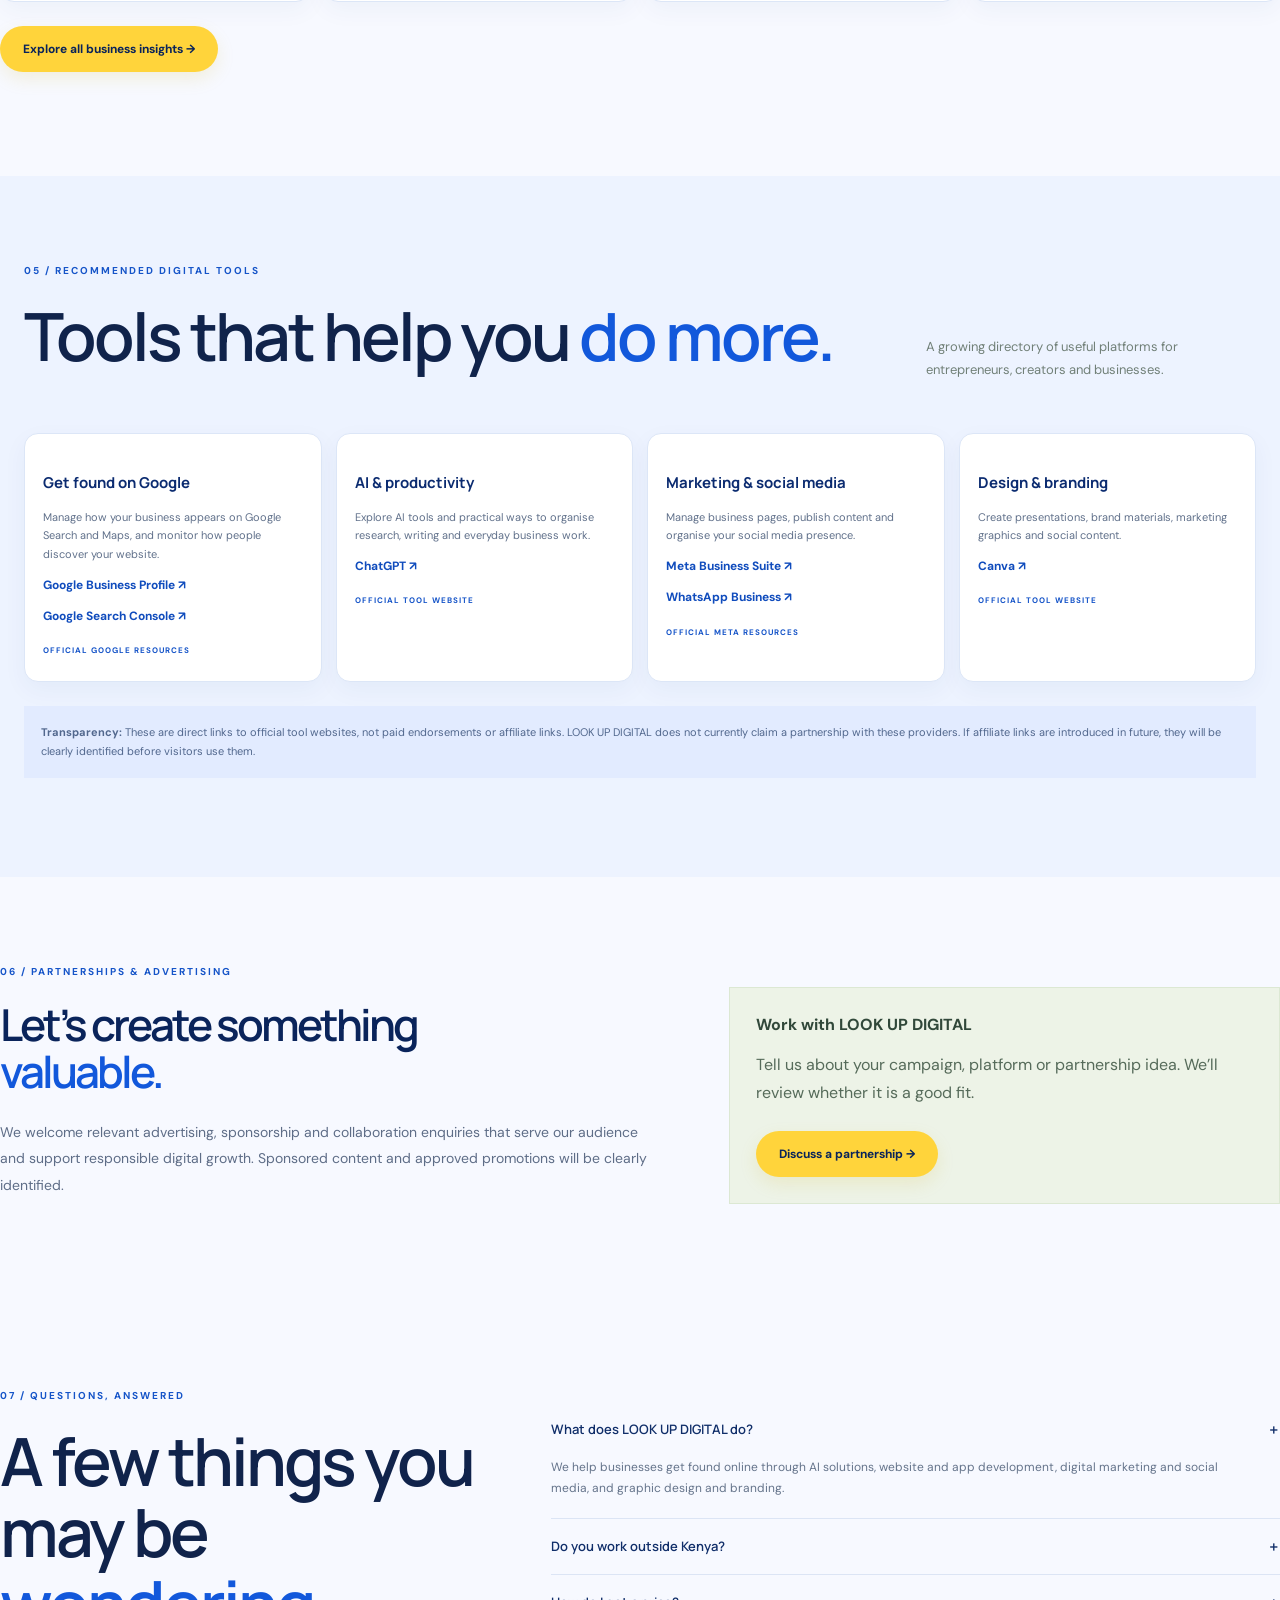
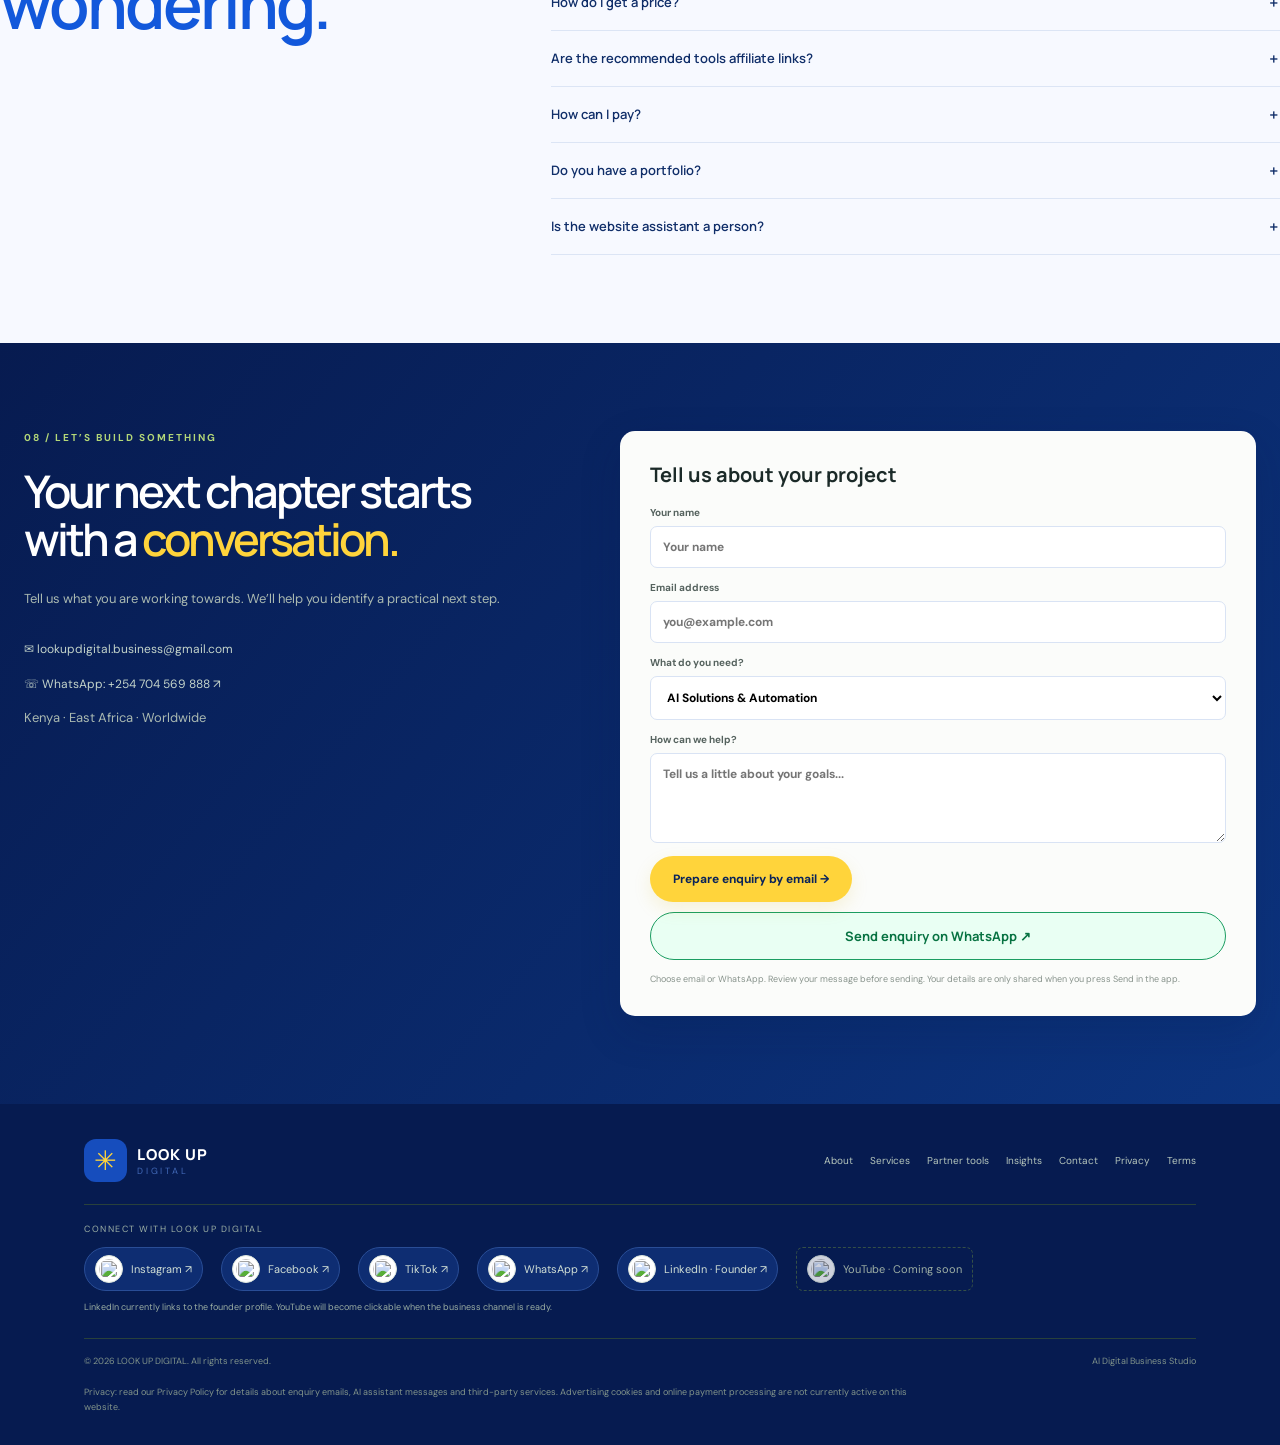
==== commit 8561101f: "Add WhatsApp enquiry option to customer contact form" ====
--- a/index.html
+++ b/index.html
@@ -88,6 +88,9 @@
 .footer{background:#061b50}.footer .mark{background:#164dbd;color:#ffd43b}.social-links a{border-radius:22px;background:#0e2d72;border-color:#294d96}.social-links img{border-radius:50%}
 @media(max-width:760px){.hero{padding-top:43px}.hero h1{font-size:clamp(35px,10vw,43px)}.website-visual{height:330px;margin-top:20px;border-radius:22px}.dash-card{width:88%;height:220px;border-width:6px;border-bottom-width:10px}.dash-content{height:168px}.dash-main{padding:12px}.dash-heading{font-size:12px}.dash-metrics{margin-top:8px}.dash-metrics span{min-width:75px;padding:6px 9px}.dash-metrics b{font-size:13px}.chart-bars{height:57px;gap:7px;margin-top:8px}.chart-bars i{width:18px}.dash-base{bottom:-23px}.visual-caption{bottom:16px}.visual-tag{font-size:7px;padding:8px 10px}.tag-one{top:16px;left:10px}.tag-two{right:10px;bottom:50px}.service{min-height:0}.service-icon{width:56px;height:56px}.nav{top:102px}}
 
+
+.whatsapp-submit{display:block;width:100%;margin-top:10px;padding:14px 18px;border:1px solid #1b9d61;border-radius:28px;background:#e9fff3;color:#087342;font:700 13px Manrope;cursor:pointer}
+.whatsapp-submit:hover{background:#d8f9e7}
 </style>
 <script type="application/ld+json">{"@context":"https://schema.org","@graph":[{"@type":"Organization","@id":"https://enockk924.github.io/digital-shopfront-demo/#organization","name":"AI Digital Business Studio","alternateName":"LOOK UP DIGITAL","url":"https://enockk924.github.io/digital-shopfront-demo/","email":"lookupdigital.business@gmail.com","sameAs":["https://www.instagram.com/studio.aidigitalbusiness/","https://www.facebook.com/share/1EYNVKX1HS/","https://www.tiktok.com/@look.up.digital"],"description":"Helping businesses get found online through AI solutions, website and app development, digital marketing, social media, graphic design and branding.","areaServed":["Kenya","East Africa","International"],"knowsAbout":["AI solutions and automation","Website and app development","Digital marketing and social media","Graphic design and branding"]},{"@type":"WebSite","@id":"https://enockk924.github.io/digital-shopfront-demo/#website","name":"LOOK UP DIGITAL","url":"https://enockk924.github.io/digital-shopfront-demo/","inLanguage":"en-KE","publisher":{"@id":"https://enockk924.github.io/digital-shopfront-demo/#organization"}}]}</script>
 </head>
@@ -105,7 +108,7 @@
 <section class="section pale" id="partners"><div class="wrap"><div class="kicker">05 / RECOMMENDED DIGITAL TOOLS</div><div class="heading"><h2 class="section-title">Tools that help you <em>do more.</em></h2><p style="color:#718078">A growing directory of useful platforms for entrepreneurs, creators and businesses.</p></div><div class="partners"><article class="partner"><h3>Get found on Google</h3><p>Manage how your business appears on Google Search and Maps, and monitor how people discover your website.</p><p><a class="link" href="https://www.google.com/business/" target="_blank" rel="noopener noreferrer">Google Business Profile ↗</a></p><p><a class="link" href="https://search.google.com/search-console/about" target="_blank" rel="noopener noreferrer">Google Search Console ↗</a></p><small>OFFICIAL GOOGLE RESOURCES</small></article><article class="partner"><h3>AI & productivity</h3><p>Explore AI tools and practical ways to organise research, writing and everyday business work.</p><p><a class="link" href="https://chatgpt.com/" target="_blank" rel="noopener noreferrer">ChatGPT ↗</a></p><small>OFFICIAL TOOL WEBSITE</small></article><article class="partner"><h3>Marketing & social media</h3><p>Manage business pages, publish content and organise your social media presence.</p><p><a class="link" href="https://business.facebook.com/" target="_blank" rel="noopener noreferrer">Meta Business Suite ↗</a></p><p><a class="link" href="https://www.whatsapp.com/business/" target="_blank" rel="noopener noreferrer">WhatsApp Business ↗</a></p><small>OFFICIAL META RESOURCES</small></article><article class="partner"><h3>Design & branding</h3><p>Create presentations, brand materials, marketing graphics and social content.</p><p><a class="link" href="https://www.canva.com/" target="_blank" rel="noopener noreferrer">Canva ↗</a></p><small>OFFICIAL TOOL WEBSITE</small></article></div><p class="disclosure"><b>Transparency:</b> These are direct links to official tool websites, not paid endorsements or affiliate links. LOOK UP DIGITAL does not currently claim a partnership with these providers. If affiliate links are introduced in future, they will be clearly identified before visitors use them.</p></div></section>
 <section class="section wrap" id="advertising"><div class="kicker">06 / PARTNERSHIPS & ADVERTISING</div><div class="about-grid"><div><h2 class="section-title">Let’s create something <em>valuable.</em></h2><p class="copy">We welcome relevant advertising, sponsorship and collaboration enquiries that serve our audience and support responsible digital growth. Sponsored content and approved promotions will be clearly identified.</p></div><div class="partnership-panel"><b>Work with LOOK UP DIGITAL</b><p>Tell us about your campaign, platform or partnership idea. We’ll review whether it is a good fit.</p><a class="btn" href="mailto:lookupdigital.business@gmail.com?subject=LOOK%20UP%20DIGITAL%20partnership%20enquiry">Discuss a partnership →</a></div></div></section>
 <section class="section wrap"><div class="kicker">07 / QUESTIONS, ANSWERED</div><div class="faq-grid"><h2 class="section-title">A few things you may be <em>wondering.</em></h2><div><div class="faq"><button type="button" aria-expanded="true">What does LOOK UP DIGITAL do? <span>＋</span></button><p>We help businesses get found online through AI solutions, website and app development, digital marketing and social media, and graphic design and branding.</p></div><div class="faq"><button type="button" aria-expanded="false">Do you work outside Kenya? <span>＋</span></button><p>Yes. We are based in Kenya and welcome enquiries from Kenya, East Africa and international customers.</p></div><div class="faq"><button type="button" aria-expanded="false">How do I get a price? <span>＋</span></button><p>Tell us what you need. We will discuss the scope and provide a suitable quotation before work begins.</p></div><div class="faq"><button type="button" aria-expanded="false">Are the recommended tools affiliate links? <span>＋</span></button><p>If we introduce approved affiliate links, we will label them clearly. We may earn a commission when you buy or register through those links.</p></div><div class="faq"><button type="button" aria-expanded="false">How can I pay? <span>＋</span></button><p>Request a quotation first. Payment methods such as M-Pesa or card will be confirmed on your quotation or invoice once the business payment gateway is configured. Do not send PINs or passwords.</p></div><div class="faq"><button type="button" aria-expanded="false">Do you have a portfolio? <span>＋</span></button><p>Our public portfolio is being developed. We do not publish unverified project results or client testimonials. Contact us to discuss the type of work you need.</p></div><div class="faq"><button type="button" aria-expanded="false">Is the website assistant a person? <span>＋</span></button><p>No. It is an automated AI assistant that can explain our services. Project-specific details, availability and quotations must be confirmed with our team by email.</p></div></div></div></section>
-<section class="section dark" id="contact"><div class="wrap contact-grid"><div><div class="kicker" style="color:#b4d878">08 / LET’S BUILD SOMETHING</div><h2 class="section-title">Your next chapter starts with a <em>conversation.</em></h2><p>Tell us what you are working towards. We’ll help you identify a practical next step.</p><a class="email" href="mailto:lookupdigital.business@gmail.com">✉ lookupdigital.business@gmail.com</a><br><a class="email" href="https://wa.me/254704569888" target="_blank" rel="noopener noreferrer">☏ WhatsApp: +254 704 569 888 ↗</a><br><p>Kenya · East Africa · Worldwide</p></div><form class="form" id="enquiry"><h3>Tell us about your project</h3><label>Your name<input name="name" autocomplete="name" required placeholder="Your name"></label><label>Email address<input name="email" type="email" autocomplete="email" required placeholder="you@example.com"></label><label>What do you need?<select name="service"><option>AI Solutions & Automation</option><option>Website & App Development</option><option>Digital Marketing & Social Media</option><option>Graphic Design & Branding</option><option>Affiliate / Business Partnership</option><option>Other enquiry</option></select></label><label>How can we help?<textarea name="message" rows="4" required placeholder="Tell us a little about your goals..."></textarea></label><p class="feedback" id="feedback" aria-live="polite"></p><button class="btn" type="submit">Prepare my enquiry →</button><small>Your email app opens with the message ready for you. Your details are not submitted until you press Send.</small></form></div></section>
+<section class="section dark" id="contact"><div class="wrap contact-grid"><div><div class="kicker" style="color:#b4d878">08 / LET’S BUILD SOMETHING</div><h2 class="section-title">Your next chapter starts with a <em>conversation.</em></h2><p>Tell us what you are working towards. We’ll help you identify a practical next step.</p><a class="email" href="mailto:lookupdigital.business@gmail.com">✉ lookupdigital.business@gmail.com</a><br><a class="email" href="https://wa.me/254704569888" target="_blank" rel="noopener noreferrer">☏ WhatsApp: +254 704 569 888 ↗</a><br><p>Kenya · East Africa · Worldwide</p></div><form class="form" id="enquiry"><h3>Tell us about your project</h3><label>Your name<input name="name" autocomplete="name" required placeholder="Your name"></label><label>Email address<input name="email" type="email" autocomplete="email" required placeholder="you@example.com"></label><label>What do you need?<select name="service"><option>AI Solutions & Automation</option><option>Website & App Development</option><option>Digital Marketing & Social Media</option><option>Graphic Design & Branding</option><option>Affiliate / Business Partnership</option><option>Other enquiry</option></select></label><label>How can we help?<textarea name="message" rows="4" required placeholder="Tell us a little about your goals..."></textarea></label><p class="feedback" id="feedback" aria-live="polite"></p><button class="btn" type="submit">Prepare enquiry by email →</button><button class="whatsapp-submit" id="whatsappEnquiry" type="button">Send enquiry on WhatsApp ↗</button><small>Choose email or WhatsApp. Review your message before sending. Your details are only shared when you press Send in the app.</small></form></div></section>
 </main>
 <footer class="footer"><div class="footer-top"><a class="brand" href="#home"><span class="mark">✳</span><span><b style="color:white">LOOK UP</b><small>DIGITAL</small></span></a><div class="footer-links"><a href="#about">About</a><a href="#services">Services</a><a href="#partners">Partner tools</a><a href="blog.html">Insights</a><a href="#contact">Contact</a><a href="privacy.html">Privacy</a><a href="terms.html">Terms</a></div></div><div class="social-area"><div class="social-label">CONNECT WITH LOOK UP DIGITAL</div><div class="social-links"><a href="https://www.instagram.com/studio.aidigitalbusiness/" target="_blank" rel="noopener noreferrer" aria-label="Instagram — LOOK UP DIGITAL"><img src="https://cdn.simpleicons.org/Instagram/E4405F" alt="">Instagram ↗</a><a href="https://www.facebook.com/share/1EYNVKX1HS/" target="_blank" rel="noopener noreferrer" aria-label="Facebook — LOOK UP DIGITAL"><img src="https://cdn.simpleicons.org/Facebook/0866FF" alt="">Facebook ↗</a><a href="https://www.tiktok.com/@look.up.digital" target="_blank" rel="noopener noreferrer" aria-label="TikTok — LOOK UP DIGITAL"><img src="https://cdn.simpleicons.org/tiktok/000000" alt="">TikTok ↗</a><a href="https://wa.me/254704569888" target="_blank" rel="noopener noreferrer" aria-label="WhatsApp Business — LOOK UP DIGITAL"><img src="https://cdn.simpleicons.org/WhatsApp/25D366" alt="">WhatsApp ↗</a><a href="https://www.linkedin.com/in/enock-juma-178261452" target="_blank" rel="noopener noreferrer" aria-label="LinkedIn founder profile"><img src="https://cdn.simpleicons.org/linkedin/0A66C2" alt="">LinkedIn · Founder ↗</a><span class="coming-soon"><img src="https://cdn.simpleicons.org/YouTube/FF0033" alt="">YouTube · Coming soon</span></div><p class="social-note">LinkedIn currently links to the founder profile. YouTube will become clickable when the business channel is ready.</p></div><div class="footer-bottom"><span>© <span id="year"></span> LOOK UP DIGITAL. All rights reserved.</span><span>AI Digital Business Studio</span></div><p class="privacy">Privacy: read our Privacy Policy for details about enquiry emails, AI assistant messages and third-party services. Advertising cookies and online payment processing are not currently active on this website.</p></footer>
 <button class="chat-launch" id="chatToggle" type="button" aria-controls="chat" aria-expanded="false">Ask our AI assistant</button><aside class="chat" id="chat"><div class="chat-head"><span>LOOK UP DIGITAL · Website assistant</span><button class="chat-close" id="chatClose" type="button" aria-label="Close chat">×</button></div><div class="chat-body" id="chatBody"><div class="bubble">Hello! Tell me about your business and what you would like to achieve online. I can help you explore our services.</div></div><form class="chat-form" id="chatForm"><input id="chatInput" aria-label="Ask a question" placeholder="Ask about our services..." required><button type="submit" aria-label="Send message">➤</button></form></aside>
@@ -116,6 +119,8 @@
 document.querySelectorAll('.faq button').forEach(button=>button.addEventListener('click',()=>{const p=button.nextElementSibling;p.hidden=!p.hidden;button.setAttribute('aria-expanded',String(!p.hidden));button.querySelector('span').textContent=p.hidden?'＋':'−'}));
 document.querySelectorAll('.faq p').forEach((p,i)=>{p.hidden=i!==0;p.previousElementSibling.setAttribute('aria-expanded',String(i===0))});
 document.getElementById('enquiry').addEventListener('submit',e=>{e.preventDefault();const f=new FormData(e.currentTarget);const subject=encodeURIComponent('Website enquiry — '+f.get('service'));const body=encodeURIComponent('Name: '+f.get('name')+'\nEmail: '+f.get('email')+'\nService: '+f.get('service')+'\n\n'+f.get('message'));document.getElementById('feedback').textContent='Your email app should open. Please review and press Send.';location.href='mailto:lookupdigital.business@gmail.com?subject='+subject+'&body='+body});
+document.getElementById('whatsappEnquiry').addEventListener('click',()=>{const form=document.getElementById('enquiry');if(!form.reportValidity())return;const f=new FormData(form);const message='Hello LOOK UP DIGITAL, I would like to make an enquiry.\\n\\nName: '+f.get('name')+'\\nEmail: '+f.get('email')+'\\nService: '+f.get('service')+'\\nProject details: '+f.get('message');document.getElementById('feedback').textContent='WhatsApp will open with your enquiry ready. Please review and press Send.';window.open('https://wa.me/254704569888?text='+encodeURIComponent(message),'_blank','noopener,noreferrer')});
+
 const chat=document.getElementById('chat');document.getElementById('chatToggle').addEventListener('click',()=>{chat.classList.toggle('open');document.getElementById('chatToggle').setAttribute('aria-expanded',String(chat.classList.contains('open')))});document.getElementById('chatClose').addEventListener('click',()=>{chat.classList.remove('open');document.getElementById('chatToggle').setAttribute('aria-expanded','false')});document.addEventListener('keydown',e=>{if(e.key==='Escape')chat.classList.remove('open')});
 document.getElementById('chatForm').addEventListener('submit',async e=>{e.preventDefault();const input=document.getElementById('chatInput');const question=input.value.trim();if(!question)return;const body=document.getElementById('chatBody');const user=document.createElement('div');user.className='bubble user';user.textContent=question;body.appendChild(user);input.value='';try{const response=await fetch('https://lookupdigital-assistant.enockokuku3.workers.dev/api/assistant',{method:'POST',headers:{'Content-Type':'application/json'},body:JSON.stringify({message:question})});if(!response.ok)throw new Error('Assistant unavailable');const data=await response.json();const answer=document.createElement('div');answer.className='bubble';answer.textContent=data.answer||'Please email lookupdigital.business@gmail.com for help.';body.appendChild(answer)}catch{const answer=document.createElement('div');answer.className='bubble';answer.textContent='I’m having trouble connecting right now. Please email lookupdigital.business@gmail.com and we will help.';body.appendChild(answer)}body.scrollTop=body.scrollHeight});
 </script>
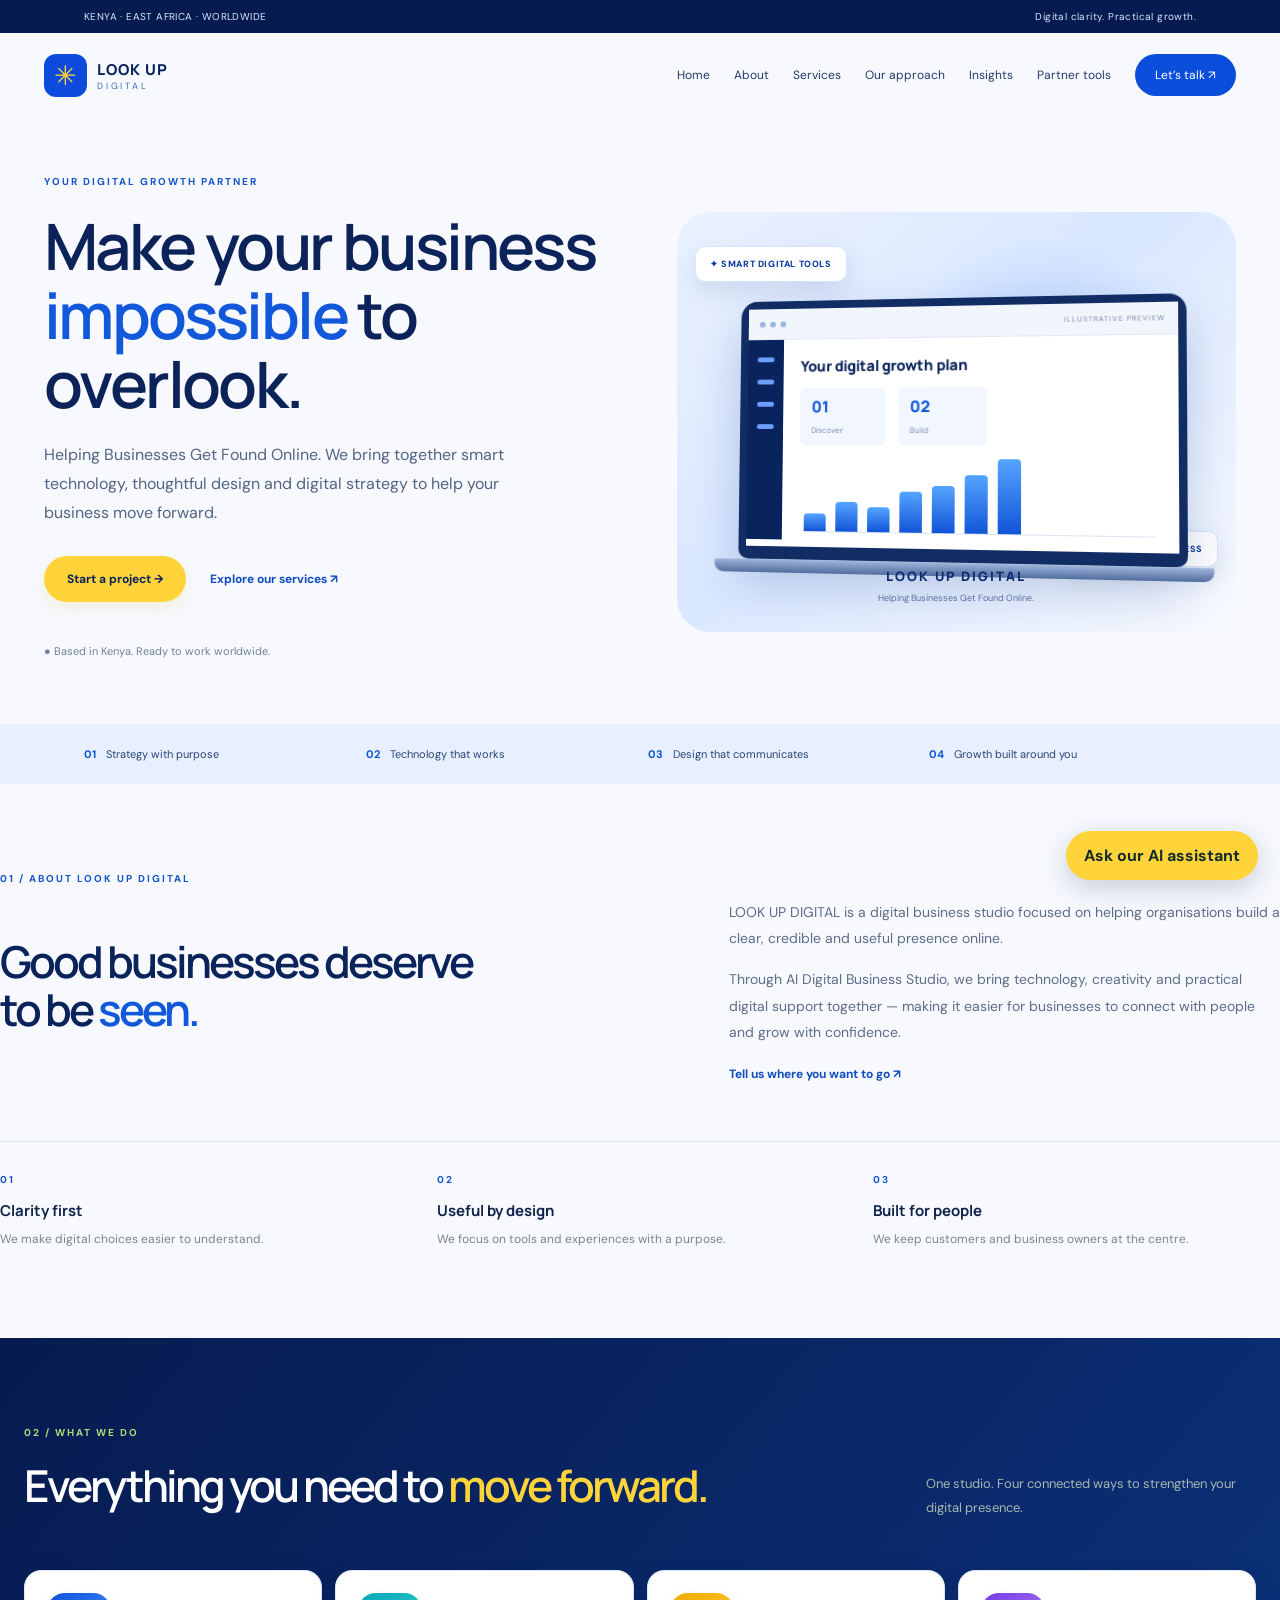
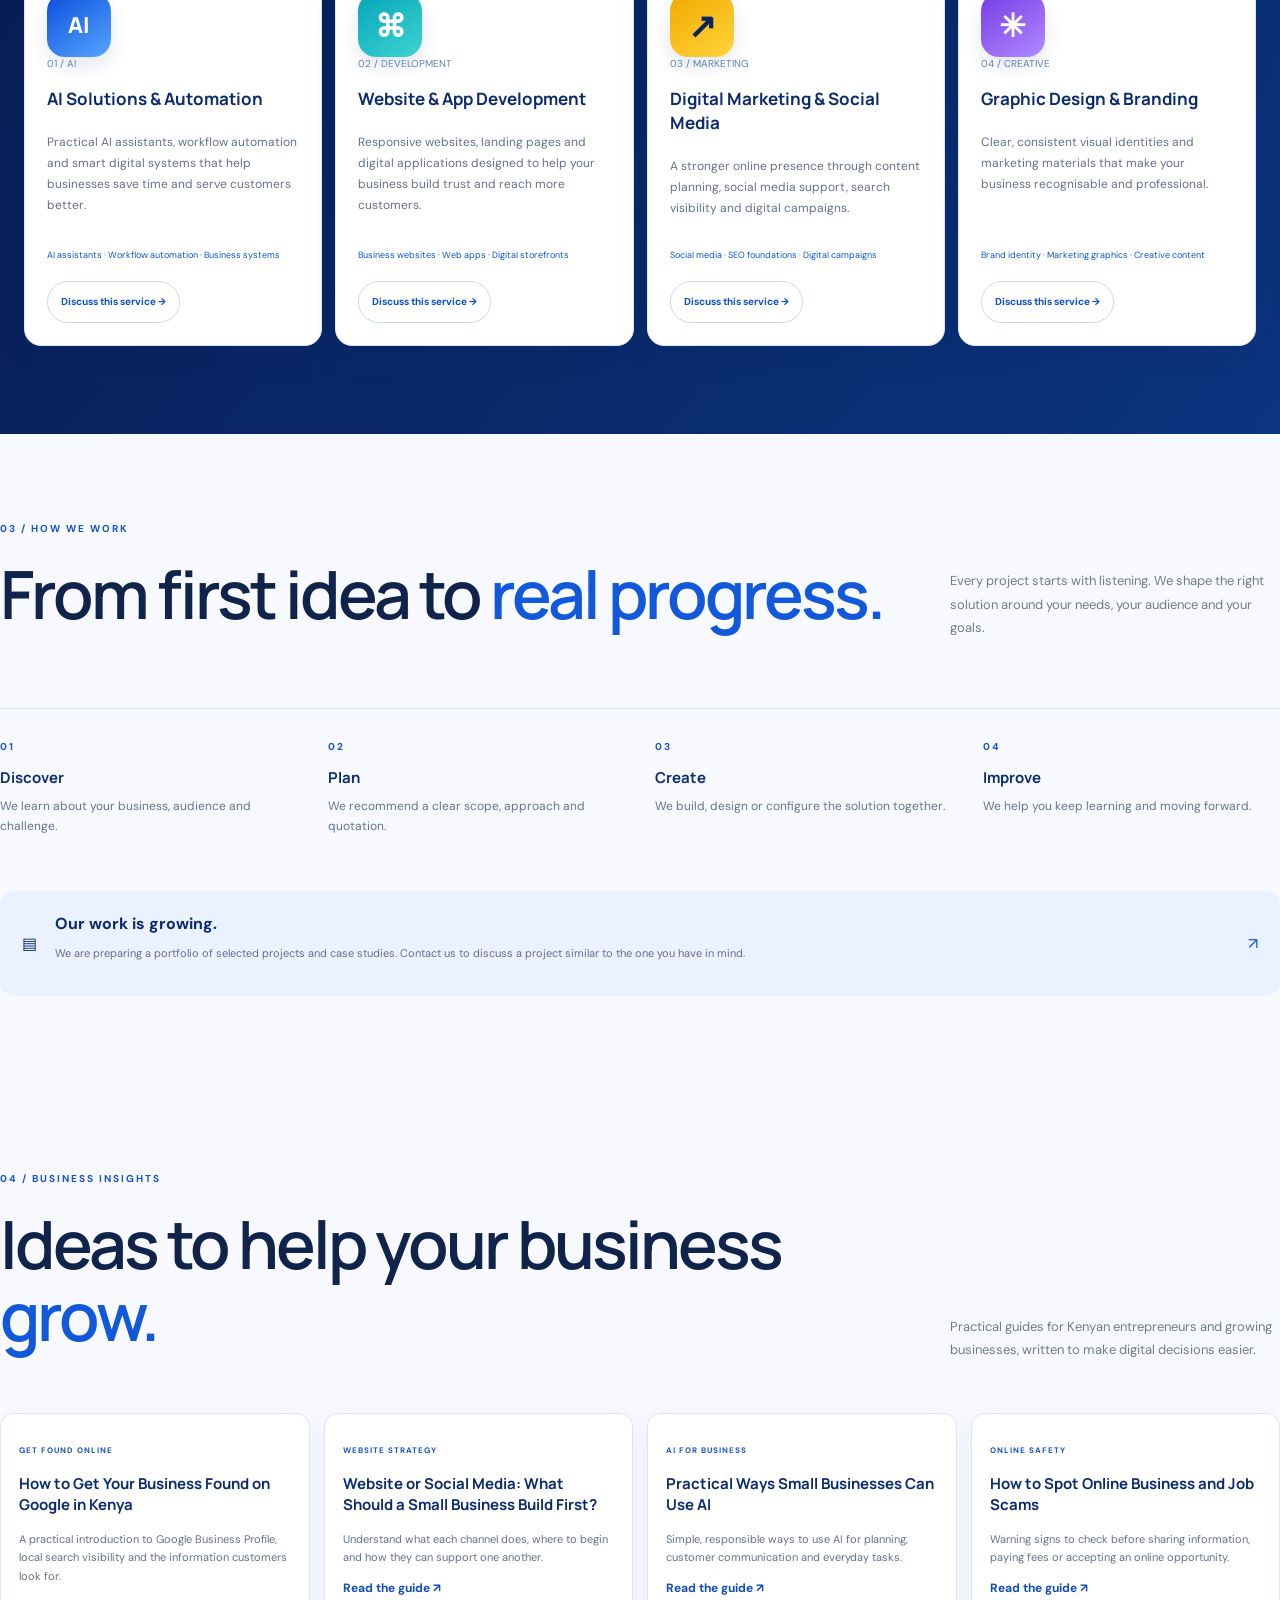
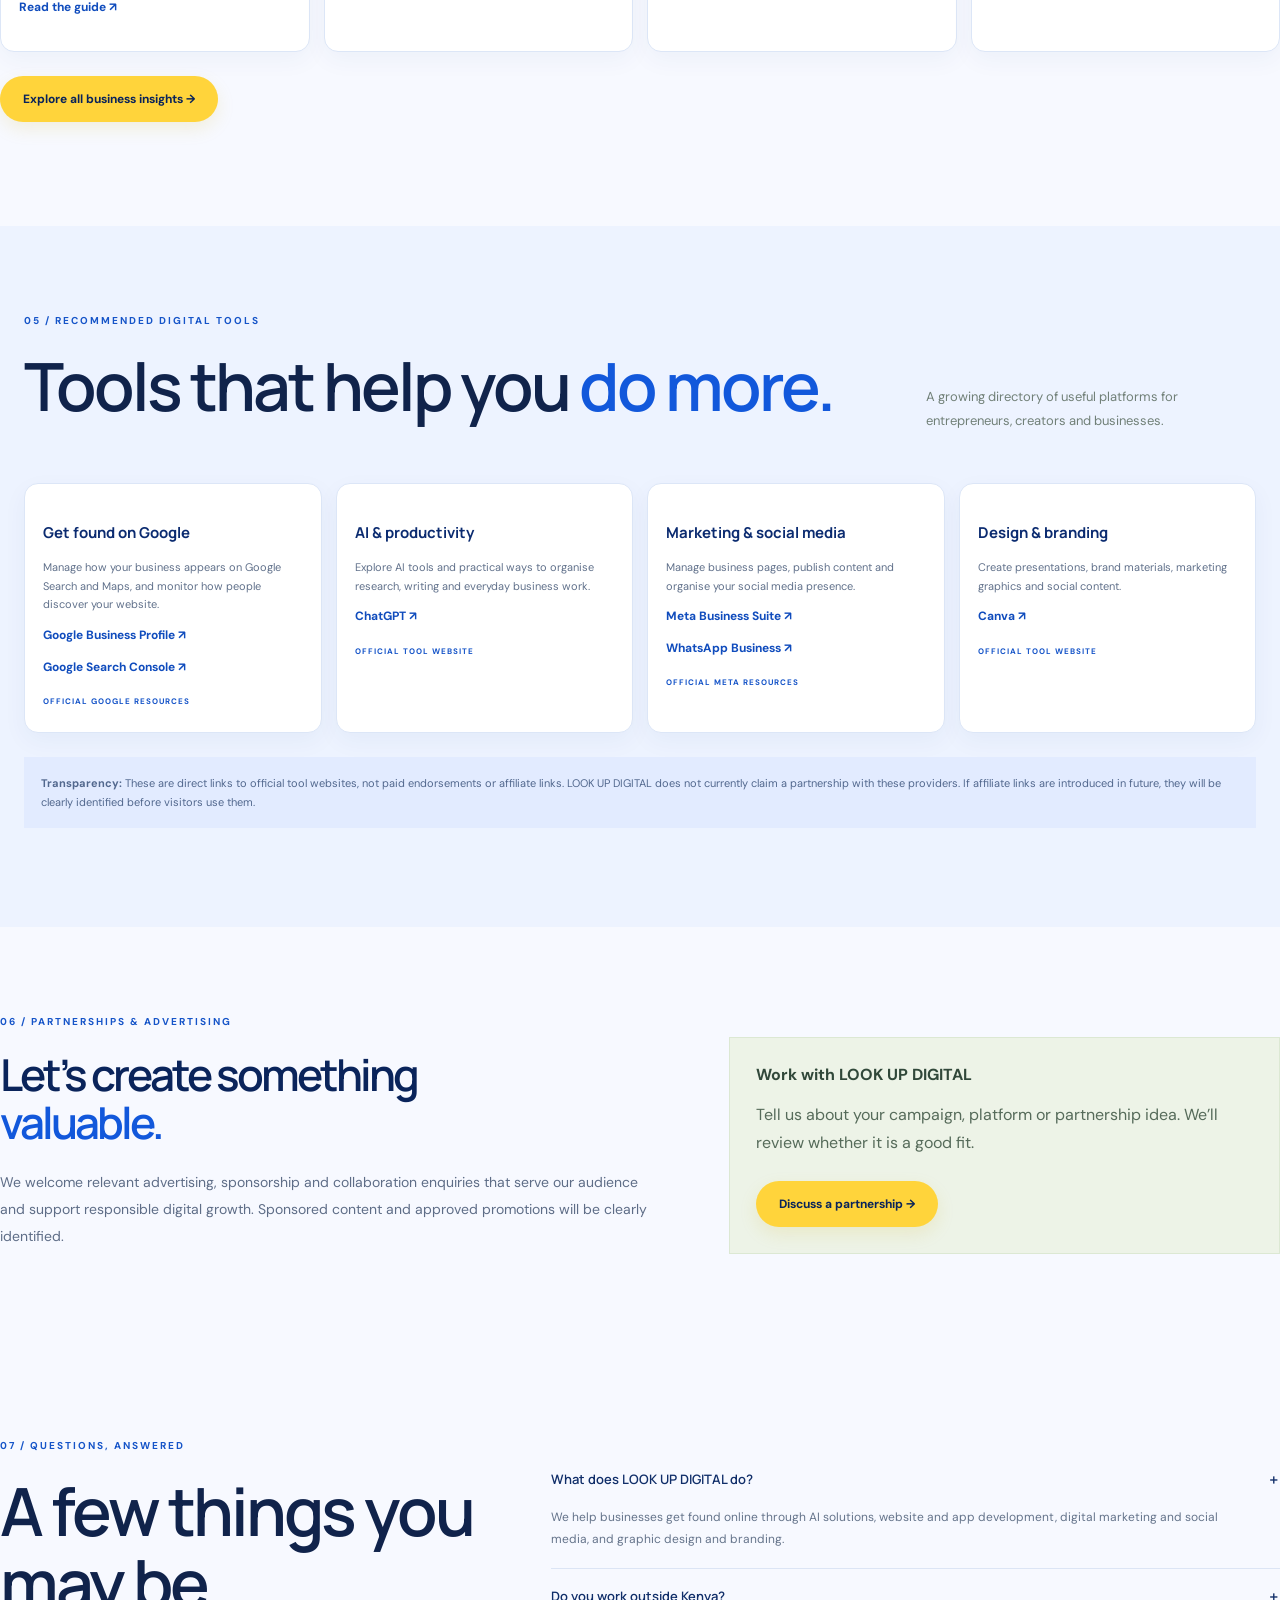
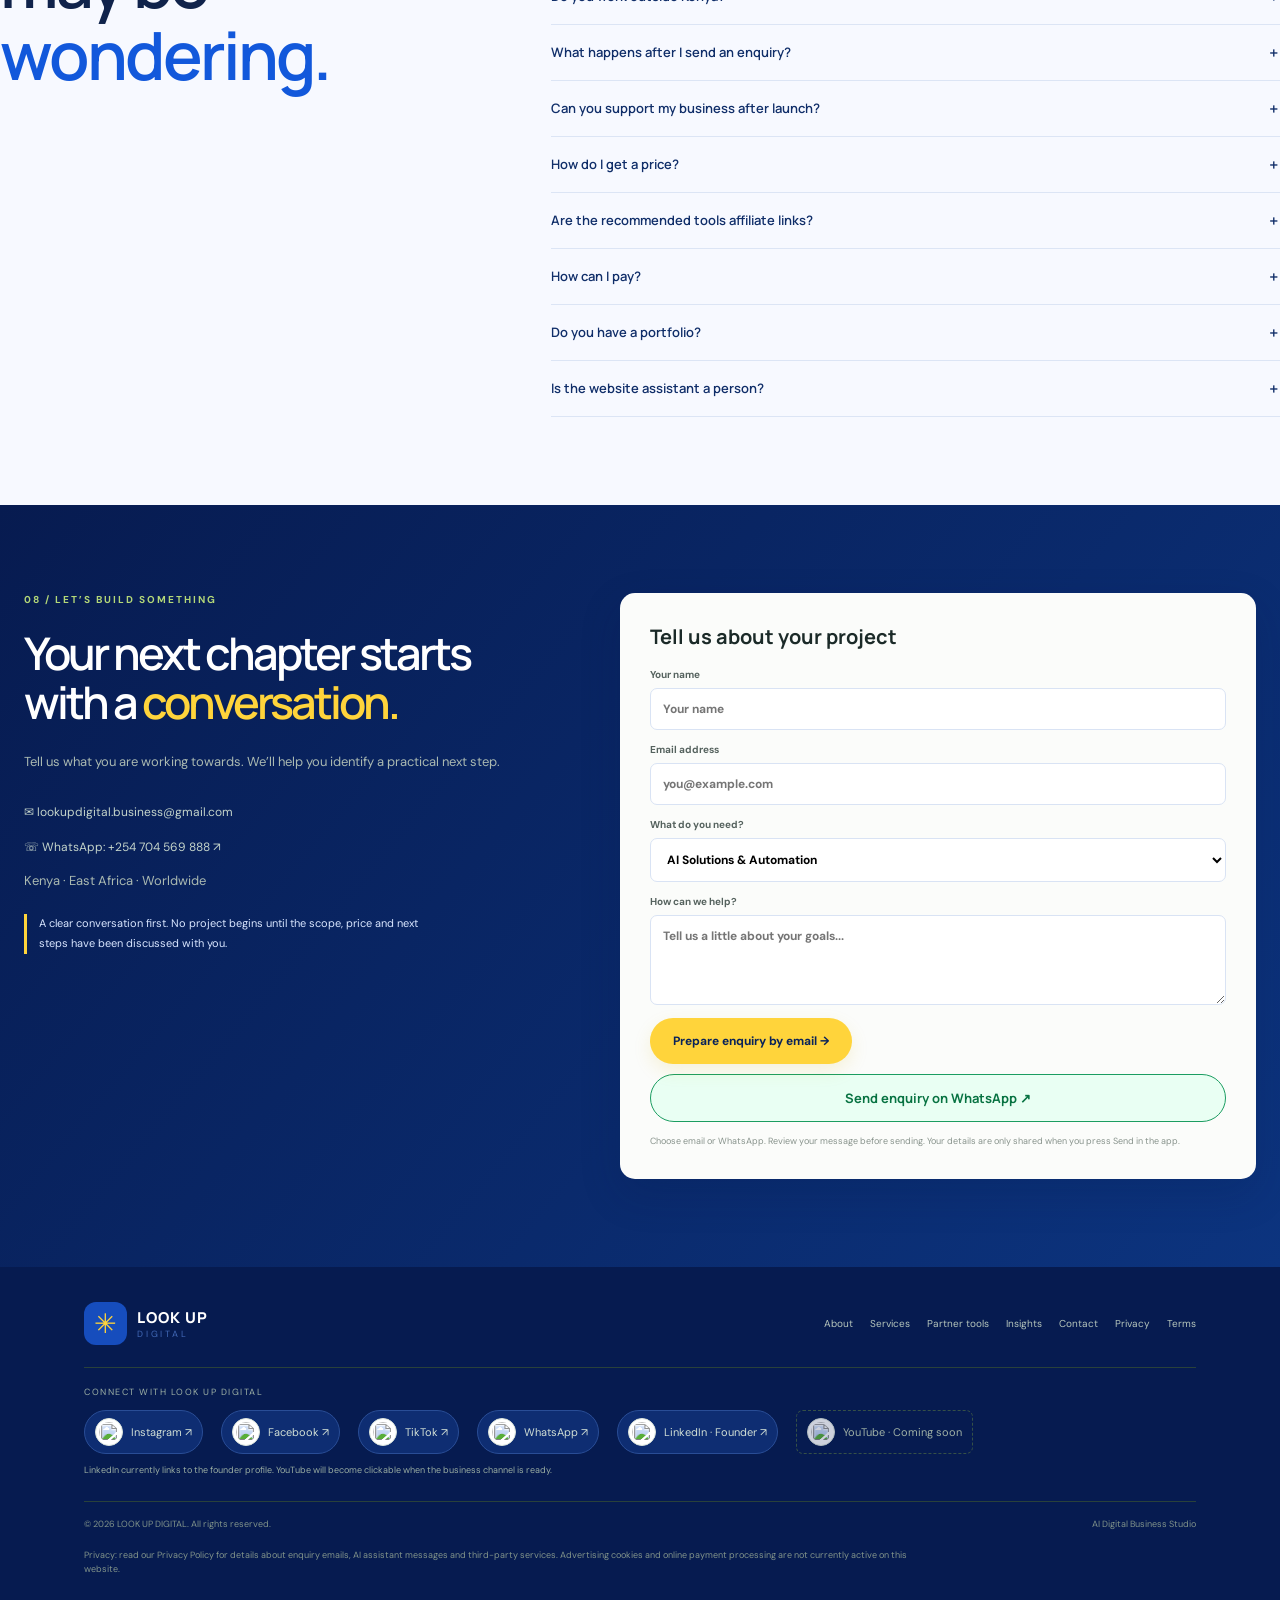
==== commit 7439171c: "Improve homepage clarity, service enquiries and SEO structured data" ====
--- a/index.html
+++ b/index.html
@@ -13,10 +13,13 @@
 <meta name="twitter:title" content="LOOK UP DIGITAL | Helping Businesses Get Found Online">
 <meta name="twitter:description" content="Digital strategy, smart technology and thoughtful design for businesses in Kenya and worldwide.">
 <meta name="twitter:card" content="summary">
-<meta name="description" content="LOOK UP DIGITAL helps businesses get found online with AI, websites and apps, digital marketing, social media, graphic design and branding.">
+<meta name="description" content="LOOK UP DIGITAL is a Kenya-based digital business studio offering practical AI solutions, website and app development, digital marketing, social media and graphic design for businesses in Kenya and worldwide.">
 <meta property="og:title" content="LOOK UP DIGITAL | Helping Businesses Get Found Online">
-<meta property="og:description" content="Digital strategy, smart technology and thoughtful design for businesses in Kenya and worldwide.">
-<title>LOOK UP DIGITAL | Helping Businesses Get Found Online</title>
+<meta property="og:description" content="Practical AI, website and app development, digital marketing and creative services for businesses in Kenya and worldwide.">
+<title>LOOK UP DIGITAL | AI, Websites & Digital Growth in Kenya</title>
+<meta name="twitter:site" content="@look.up.digital">
+<meta name="twitter:creator" content="@look.up.digital">
+<script type="application/ld+json">{"@context":"https://schema.org","@type":"Organization","name":"LOOK UP DIGITAL","alternateName":"AI Digital Business Studio","url":"https://enockk924.github.io/digital-shopfront-demo/","email":"lookupdigital.business@gmail.com","description":"A Kenya-based digital business studio helping businesses get found online through practical AI solutions, website and app development, digital marketing, social media, graphic design and branding.","areaServed":["Kenya","East Africa","Worldwide"],"sameAs":["https://www.instagram.com/studio.aidigitalbusiness/","https://www.facebook.com/share/1EYNVKX1HS/","https://www.tiktok.com/@look.up.digital"]}</script>
 <style>
 @import url('https://fonts.googleapis.com/css2?family=DM+Sans:wght@400;500;600;700&family=Manrope:wght@400;500;600;700;800&display=swap');
 :root{font-family:'DM Sans',sans-serif;color:#17212d;background:#f7f8f6;--green:#b9e56a;--deep:#142e2c;--muted:#687582;--line:#dfe5e0}*{box-sizing:border-box}html{scroll-behavior:smooth;scroll-padding-top:85px}body{margin:0;min-width:320px}a{color:inherit;text-decoration:none}button,input,textarea,select{font:inherit}.wrap{max-width:1160px;margin:auto;padding:0 24px}.top{background:#102b2b;color:#c5d5ce;padding:10px max(calc((100vw - 1112px)/2),24px);font-size:9px;letter-spacing:1.5px;display:flex;justify-content:space-between}.header{height:78px;display:flex;align-items:center;justify-content:space-between;max-width:1160px;margin:auto;padding:0 24px}.brand{display:flex;align-items:center;gap:10px}.mark{width:36px;height:36px;border:1px solid #a7d65b;border-radius:50%;display:grid;place-items:center;color:#8db84c;font-size:24px}.brand b{display:block;font:800 15px Manrope;letter-spacing:1.5px}.brand small{display:block;font-size:9px;letter-spacing:4px;color:#728078}.nav{display:flex;align-items:center;gap:24px;font-size:12px;color:#4e5b66}.nav a:hover{color:#638c32}.nav .cta{background:#172d2c;color:white;padding:12px 17px}.menu{display:none;border:0;background:none;font-size:24px}.hero{display:grid;grid-template-columns:1.05fr .95fr;align-items:center;gap:30px;padding-top:68px;padding-bottom:65px;min-height:560px}.eyebrow,.kicker{font-size:10px;font-weight:700;letter-spacing:2px;color:#6e8c43}.hero h1,.section-title{font:600 clamp(42px,5.2vw,67px)/1.08 Manrope;letter-spacing:-3px;margin:23px 0}.hero h1 em,.section-title em{font-style:normal;color:#6c913b}.lead{font-size:16px;line-height:1.8;color:#66727d;max-width:520px}.actions{display:flex;gap:24px;align-items:center;margin-top:28px}.btn{display:inline-flex;align-items:center;gap:12px;background:var(--green);color:#142323;padding:15px 20px;border:0;border-radius:3px;font-size:12px;font-weight:700}.link{font-size:12px;font-weight:700}.location{font-size:11px;color:#89939a;margin-top:42px}.visual{height:390px;display:grid;place-items:center;position:relative}.orb{width:330px;height:330px;border:1px dashed #cddbc1;border-radius:50%;position:absolute}.orb:before{content:'';position:absolute;inset:55px;border:1px solid #d7e1ce;border-radius:50%}.core{width:165px;height:165px;border-radius:50%;background:#142f2d;color:white;z-index:1;display:grid;place-content:center;text-align:center;box-shadow:0 25px 65px #193d2d35}.core span{font-size:28px;color:var(--green)}.core b{font:800 17px Manrope;letter-spacing:2px}.core small{font-size:9px;letter-spacing:4px;margin-top:5px}.float{position:absolute;background:white;padding:13px 15px;box-shadow:0 12px 35px #193d2d12;border:1px solid #edf0e9;border-radius:5px;font-size:11px}.float small{display:block;color:#87918f;margin-top:4px}.f1{top:45px;left:0}.f2{right:0;bottom:45px}.strip{background:#eaf0e5;padding:23px max(calc((100vw - 1112px)/2),24px);display:grid;grid-template-columns:repeat(4,1fr);gap:15px}.strip span{font-size:11px;color:#52615a}.strip b{color:#70943f;margin-right:10px}.section{padding:95px 0}.about-grid{display:grid;grid-template-columns:1fr .85fr;gap:80px;align-items:center}.about-grid .section-title{font-size:44px;max-width:480px}.copy{font-size:14px;line-height:1.9;color:#68747d}.principles,.steps{display:grid;grid-template-columns:repeat(3,1fr);gap:30px;margin-top:55px;padding-top:25px;border-top:1px solid var(--line)}.principles b,.steps b{display:block;font:700 15px Manrope;margin:12px 0 8px}.principles p,.steps p{font-size:12px;color:#7a858c;line-height:1.7;margin:0}.dark{background:var(--deep);color:white}.dark .section-title{font-size:44px;color:white}.dark .section-title em{color:var(--green)}.heading{display:flex;justify-content:space-between;align-items:end;gap:40px;margin-bottom:38px}.heading p{font-size:13px;line-height:1.8;color:#a8b7b0;max-width:330px}.services{display:grid;grid-template-columns:repeat(4,1fr);gap:13px}.service{border:1px solid #3b5550;padding:24px 20px;min-height:300px;display:flex;flex-direction:column}.service .num{font-size:10px;color:#9bb1a4}.service h3{font:700 17px/1.4 Manrope;margin:25px 0 12px}.service p{font-size:12px;line-height:1.75;color:#afbeb6}.service small{font-size:9px;color:#c4e58b;margin-top:auto;padding-top:18px}.steps{grid-template-columns:repeat(4,1fr)}.portfolio{margin-top:55px;padding:22px;background:#edf2e8;display:flex;align-items:center;gap:18px}.portfolio p{font-size:11px;color:#68747d;line-height:1.6}.portfolio a{margin-left:auto;color:#668d37}.pale{background:#eef2e9}.partners{display:grid;grid-template-columns:repeat(4,1fr);gap:14px}.partner{background:#fbfcfa;border:1px solid #e0e7dc;padding:23px 18px;min-height:190px}.partner h3{font:700 15px Manrope}.partner p{font-size:11px;line-height:1.7;color:#758078}.partner small{font-size:8px;letter-spacing:1px;color:#738b5a;font-weight:700}.disclosure{margin-top:24px;padding:17px;background:#e4ebdc;color:#62715f;font-size:11px;line-height:1.7}.adbox{border:1px dashed #bdc9b5;min-height:135px;display:grid;place-content:center;text-align:center;color:#91a087;font-size:10px;letter-spacing:1.5px}.faq-grid{display:grid;grid-template-columns:.8fr 1.2fr;gap:65px}.faq{border-bottom:1px solid var(--line)}.faq button{width:100%;text-align:left;border:0;background:none;padding:18px 0;font:600 13px Manrope;display:flex;justify-content:space-between}.faq p{font-size:12px;line-height:1.8;color:#738078;margin:0 25px 18px 0}.contact-grid{display:grid;grid-template-columns:.9fr 1.1fr;gap:75px}.contact-grid .section-title{font-size:45px;color:white}.contact-grid .section-title em{color:var(--green)}.contact-grid p{font-size:13px;line-height:1.8;color:#aab9b1}.email{display:inline-block;margin-top:18px;color:#c4d4ca;font-size:12px}.form{background:#fbfcfa;color:#1b2a28;padding:30px;border-radius:4px}.form h3{font:700 20px Manrope;margin:0 0 18px}.form label{display:block;font-size:10px;font-weight:700;color:#55625e;margin:13px 0}.form input,.form select,.form textarea{display:block;width:100%;border:1px solid #dce4dc;background:white;padding:12px;margin-top:7px;font-size:12px}.form small{display:block;color:#88938c;font-size:9px;line-height:1.6;margin-top:12px}.feedback{font-size:11px;color:#577d32}.footer{background:#0e2423;color:#b6c6bc;padding:35px max(calc((100vw - 1112px)/2),24px) 22px}.footer-top{display:flex;align-items:center;justify-content:space-between;gap:20px}.footer-links{display:flex;gap:17px;font-size:10px}.footer-bottom{border-top:1px solid #29413b;margin-top:25px;padding-top:16px;display:flex;justify-content:space-between;font-size:9px;color:#80938a}.privacy{font-size:9px;color:#82948a;line-height:1.6;margin-top:18px;max-width:850px}.chat-launch{position:fixed;right:22px;bottom:20px;z-index:5;border:0;border-radius:30px;background:var(--green);padding:14px 18px;font-weight:700;color:#142b29;box-shadow:0 8px 28px #122d2b35}.chat{position:fixed;right:22px;bottom:78px;width:min(350px,calc(100vw - 28px));height:430px;background:white;border:1px solid #dce5dc;box-shadow:0 20px 65px #0d292b30;z-index:6;display:none;flex-direction:column}.chat.open{display:flex}.chat-head{background:var(--deep);color:white;padding:15px;font-size:12px;font-weight:700;display:flex;align-items:center;justify-content:space-between;gap:12px}.chat-close{border:0;background:transparent;color:white;font-size:23px;line-height:1;padding:0 4px;cursor:pointer}.chat-body{padding:13px;flex:1;overflow:auto;background:#f7f9f5}.bubble{max-width:90%;padding:10px 12px;background:white;border:1px solid #e5ebe2;border-radius:8px;margin-bottom:9px;font-size:11px;line-height:1.6}.bubble.user{margin-left:auto;background:#e6f2d8}.chat-form{display:flex;padding:10px;gap:7px}.chat-form input{min-width:0;flex:1;padding:10px;border:1px solid #dce5dc;font-size:11px}.chat-form button{border:0;background:var(--green);padding:0 13px}
@@ -77,7 +80,7 @@
 .section{padding-top:88px;padding-bottom:88px}.about-grid .section-title{color:#0a245b}.copy{color:#5e6d87}
 .principles{border-color:#dce5f5}.principles .kicker,.steps .kicker{color:#1554c8}
 .dark{background:linear-gradient(130deg,#071b50,#0c347f);color:#fff}.dark .kicker{color:#9fc2ff}.dark .section-title{color:#fff}.dark .section-title em{color:#ffd43b}
-.service{background:#fff;color:#10234b;border:1px solid #dce6f7;border-radius:17px;min-height:325px;box-shadow:0 10px 30px #001b5a18;padding:22px;transition:transform .2s,box-shadow .2s}.service:hover{transform:translateY(-5px);box-shadow:0 18px 35px #001b5a25}.service .num{color:#6380b4}.service h3{color:#0b2b70;margin:17px 0 9px}.service p{color:#63718b}.service small{color:#0b55d8}
+.service{background:#fff;color:#10234b;border:1px solid #dce6f7;border-radius:17px;min-height:325px;box-shadow:0 10px 30px #001b5a18;padding:22px;transition:transform .2s,box-shadow .2s}.service:hover{transform:translateY(-5px);box-shadow:0 18px 35px #001b5a25}.service .num{color:#6380b4}.service h3{color:#0b2b70;margin:17px 0 9px}.service p{color:#63718b}.service small{color:#0b55d8}.service-cta{display:inline-flex;align-self:flex-start;margin-top:20px;padding:10px 13px;border:1px solid #cbdaf4;border-radius:22px;color:#0b4edb;font-size:10px;font-weight:700;min-height:42px;align-items:center}.service-cta:hover{background:#edf4ff;border-color:#0b55d8}.contact-promise{font-size:11px!important;color:#d9e6ff!important;border-left:3px solid #ffd43b;padding-left:12px;margin-top:22px!important;max-width:410px}
 .service-icon{width:64px;height:64px;border-radius:18px;display:grid;place-items:center;font:800 22px Manrope;color:#fff;box-shadow:0 9px 18px #153b851f}.icon-ai{background:linear-gradient(145deg,#0b4edb,#56a5ff)}.icon-web{background:linear-gradient(145deg,#04a6b8,#3ed4d2);font-size:31px}.icon-marketing{background:linear-gradient(145deg,#f1a900,#ffd43b);font-size:34px;color:#08245d}.icon-creative{background:linear-gradient(145deg,#763be5,#b18aff);font-size:32px}
 .steps{border-color:#dce5f5}.steps b{color:#0c2d70}.steps p{color:#65748b}
 .portfolio{background:#eaf1ff;border-radius:15px;color:#0b2a70}.portfolio p{color:#61718e}.portfolio a{color:#0b55d8}
@@ -99,16 +102,18 @@
 <div class="top"><span>KENYA · EAST AFRICA · WORLDWIDE</span><span>Digital clarity. Practical growth.</span></div>
 <header class="header"><a class="brand" href="#home"><span class="mark">✳</span><span><b>LOOK UP</b><small>DIGITAL</small></span></a><button class="menu" id="menu" type="button" aria-label="Open menu" aria-controls="nav" aria-expanded="false">☰</button><nav class="nav" id="nav" aria-label="Primary navigation"><a href="#home">Home</a><a href="#about">About</a><a href="#services">Services</a><a href="#work">Our approach</a><a href="blog.html">Insights</a><a href="#partners">Partner tools</a><a href="#contact" class="cta">Let’s talk ↗</a></nav></header>
 <main id="main-content">
-<section class="hero wrap" id="home"><div><div class="eyebrow">YOUR DIGITAL GROWTH PARTNER</div><h1>Make your business <em>impossible</em> to overlook.</h1><p class="lead">Helping Businesses Get Found Online. We bring together smart technology, thoughtful design and digital strategy to help your business move forward.</p><div class="actions"><a class="btn" href="#contact">Start a project →</a><a class="link" href="#services">Explore our services ↗</a></div><p class="location">● Based in Kenya. Ready to work worldwide.</p></div><div class="visual website-visual" aria-label="Illustration of a laptop showing a business growth dashboard"><div class="visual-glow"></div><div class="visual-tag tag-one">✦ SMART DIGITAL TOOLS</div><div class="visual-tag tag-two">↗ GROW YOUR BUSINESS</div><div class="dash-card"><div class="dash-top"><span class="dash-dot"></span><span class="dash-dot"></span><span class="dash-dot"></span><span class="dash-label">YOUR BUSINESS OVERVIEW</span></div><div class="dash-content"><div class="dash-side"><i></i><i></i><i></i><i></i></div><div class="dash-main"><div class="dash-heading">Growth at a glance</div><div class="dash-metrics"><span><b>+68%</b><small>Reach</small></span><span><b>+42%</b><small>Leads</small></span></div><div class="chart-bars"><i></i><i></i><i></i><i></i><i></i><i></i><i></i></div><div class="chart-line"></div></div></div><div class="dash-base"></div></div><div class="visual-caption"><b>LOOK UP DIGITAL</b><small>Helping Businesses Get Found Online.</small></div></div></section>
+<section class="hero wrap" id="home"><div><div class="eyebrow">YOUR DIGITAL GROWTH PARTNER</div><h1>Make your business <em>impossible</em> to overlook.</h1><p class="lead">Helping Businesses Get Found Online. We bring together smart technology, thoughtful design and digital strategy to help your business move forward.</p><div class="actions"><a class="btn" href="#contact">Start a project →</a><a class="link" href="#services">Explore our services ↗</a></div><p class="location">● Based in Kenya. Ready to work worldwide.</p></div><div class="visual website-visual" aria-label="Illustration of a laptop showing a business growth dashboard"><div class="visual-glow"></div><div class="visual-tag tag-one">✦ SMART DIGITAL TOOLS</div><div class="visual-tag tag-two">↗ GROW YOUR BUSINESS</div><div class="dash-card"><div class="dash-top"><span class="dash-dot"></span><span class="dash-dot"></span><span class="dash-dot"></span><span class="dash-label">ILLUSTRATIVE PREVIEW</span></div><div class="dash-content"><div class="dash-side"><i></i><i></i><i></i><i></i></div><div class="dash-main"><div class="dash-heading">Your digital growth plan</div><div class="dash-metrics"><span><b>01</b><small>Discover</small></span><span><b>02</b><small>Build</small></span></div><div class="chart-bars"><i></i><i></i><i></i><i></i><i></i><i></i><i></i></div><div class="chart-line"></div></div></div><div class="dash-base"></div></div><div class="visual-caption"><b>LOOK UP DIGITAL</b><small>Helping Businesses Get Found Online.</small></div></div></section>
 <div class="strip"><span><b>01</b>Strategy with purpose</span><span><b>02</b>Technology that works</span><span><b>03</b>Design that communicates</span><span><b>04</b>Growth built around you</span></div>
 <section class="section wrap" id="about"><div class="kicker">01 / ABOUT LOOK UP DIGITAL</div><div class="about-grid"><h2 class="section-title">Good businesses deserve to be <em>seen.</em></h2><div class="copy"><p>LOOK UP DIGITAL is a digital business studio focused on helping organisations build a clear, credible and useful presence online.</p><p>Through AI Digital Business Studio, we bring technology, creativity and practical digital support together — making it easier for businesses to connect with people and grow with confidence.</p><a class="link" href="#contact">Tell us where you want to go ↗</a></div></div><div class="principles"><div><span class="kicker">01</span><b>Clarity first</b><p>We make digital choices easier to understand.</p></div><div><span class="kicker">02</span><b>Useful by design</b><p>We focus on tools and experiences with a purpose.</p></div><div><span class="kicker">03</span><b>Built for people</b><p>We keep customers and business owners at the centre.</p></div></div></section>
-<section class="section dark" id="services"><div class="wrap"><div class="kicker" style="color:#b4d878">02 / WHAT WE DO</div><div class="heading"><h2 class="section-title">Everything you need to <em>move forward.</em></h2><p>One studio. Four connected ways to strengthen your digital presence.</p></div><div class="services"><article class="service"><div class="service-icon icon-ai">AI</div><span class="num">01 / AI</span><h3>AI Solutions & Automation</h3><p>Practical AI assistants, workflow automation and smart digital systems that help businesses save time and serve customers better.</p><small>AI assistants · Workflow automation · Business systems</small></article><article class="service"><div class="service-icon icon-web"><span>⌘</span></div><span class="num">02 / DEVELOPMENT</span><h3>Website & App Development</h3><p>Responsive websites, landing pages and digital applications designed to help your business build trust and reach more customers.</p><small>Business websites · Web apps · Digital storefronts</small></article><article class="service"><div class="service-icon icon-marketing"><span>↗</span></div><span class="num">03 / MARKETING</span><h3>Digital Marketing & Social Media</h3><p>A stronger online presence through content planning, social media support, search visibility and digital campaigns.</p><small>Social media · SEO foundations · Digital campaigns</small></article><article class="service"><div class="service-icon icon-creative"><span>✳</span></div><span class="num">04 / CREATIVE</span><h3>Graphic Design & Branding</h3><p>Clear, consistent visual identities and marketing materials that make your business recognisable and professional.</p><small>Brand identity · Marketing graphics · Creative content</small></article></div></div></section>
+<section class="section dark" id="services"><div class="wrap"><div class="kicker" style="color:#b4d878">02 / WHAT WE DO</div><div class="heading"><h2 class="section-title">Everything you need to <em>move forward.</em></h2><p>One studio. Four connected ways to strengthen your digital presence.</p></div><div class="services"><article class="service"><div class="service-icon icon-ai">AI</div><span class="num">01 / AI</span><h3>AI Solutions & Automation</h3><p>Practical AI assistants, workflow automation and smart digital systems that help businesses save time and serve customers better.</p><small>AI assistants · Workflow automation · Business systems</small><a class="service-cta" href="#contact">Discuss this service →</a></article><article class="service"><div class="service-icon icon-web"><span>⌘</span></div><span class="num">02 / DEVELOPMENT</span><h3>Website & App Development</h3><p>Responsive websites, landing pages and digital applications designed to help your business build trust and reach more customers.</p><small>Business websites · Web apps · Digital storefronts</small><a class="service-cta" href="#contact">Discuss this service →</a></article><article class="service"><div class="service-icon icon-marketing"><span>↗</span></div><span class="num">03 / MARKETING</span><h3>Digital Marketing & Social Media</h3><p>A stronger online presence through content planning, social media support, search visibility and digital campaigns.</p><small>Social media · SEO foundations · Digital campaigns</small><a class="service-cta" href="#contact">Discuss this service →</a></article><article class="service"><div class="service-icon icon-creative"><span>✳</span></div><span class="num">04 / CREATIVE</span><h3>Graphic Design & Branding</h3><p>Clear, consistent visual identities and marketing materials that make your business recognisable and professional.</p><small>Brand identity · Marketing graphics · Creative content</small><a class="service-cta" href="#contact">Discuss this service →</a></article></div></div></section>
 <section class="section wrap" id="work"><div class="kicker">03 / HOW WE WORK</div><div class="heading"><h2 class="section-title">From first idea to <em>real progress.</em></h2><p style="color:#718078">Every project starts with listening. We shape the right solution around your needs, your audience and your goals.</p></div><div class="steps"><div><span class="kicker">01</span><b>Discover</b><p>We learn about your business, audience and challenge.</p></div><div><span class="kicker">02</span><b>Plan</b><p>We recommend a clear scope, approach and quotation.</p></div><div><span class="kicker">03</span><b>Create</b><p>We build, design or configure the solution together.</p></div><div><span class="kicker">04</span><b>Improve</b><p>We help you keep learning and moving forward.</p></div></div><div class="portfolio"><div>▤</div><div><b>Our work is growing.</b><p>We are preparing a portfolio of selected projects and case studies. Contact us to discuss a project similar to the one you have in mind.</p></div><a href="#contact">↗</a></div></section>
 <section class="section wrap" id="insights"><div class="kicker">04 / BUSINESS INSIGHTS</div><div class="heading"><h2 class="section-title">Ideas to help your business <em>grow.</em></h2><p style="color:#718078">Practical guides for Kenyan entrepreneurs and growing businesses, written to make digital decisions easier.</p></div><div class="partners"><article class="partner"><small>GET FOUND ONLINE</small><h3>How to Get Your Business Found on Google in Kenya</h3><p>A practical introduction to Google Business Profile, local search visibility and the information customers look for.</p><p><a class="link" href="articles/get-found-on-google-kenya.html">Read the guide ↗</a></p></article><article class="partner"><small>WEBSITE STRATEGY</small><h3>Website or Social Media: What Should a Small Business Build First?</h3><p>Understand what each channel does, where to begin and how they can support one another.</p><p><a class="link" href="articles/website-or-social-media-first.html">Read the guide ↗</a></p></article><article class="partner"><small>AI FOR BUSINESS</small><h3>Practical Ways Small Businesses Can Use AI</h3><p>Simple, responsible ways to use AI for planning, customer communication and everyday tasks.</p><p><a class="link" href="articles/practical-ai-for-small-business.html">Read the guide ↗</a></p></article><article class="partner"><small>ONLINE SAFETY</small><h3>How to Spot Online Business and Job Scams</h3><p>Warning signs to check before sharing information, paying fees or accepting an online opportunity.</p><p><a class="link" href="articles/spot-online-scams.html">Read the guide ↗</a></p></article></div><p style="margin-top:24px"><a class="btn" href="blog.html">Explore all business insights →</a></p></section>
 <section class="section pale" id="partners"><div class="wrap"><div class="kicker">05 / RECOMMENDED DIGITAL TOOLS</div><div class="heading"><h2 class="section-title">Tools that help you <em>do more.</em></h2><p style="color:#718078">A growing directory of useful platforms for entrepreneurs, creators and businesses.</p></div><div class="partners"><article class="partner"><h3>Get found on Google</h3><p>Manage how your business appears on Google Search and Maps, and monitor how people discover your website.</p><p><a class="link" href="https://www.google.com/business/" target="_blank" rel="noopener noreferrer">Google Business Profile ↗</a></p><p><a class="link" href="https://search.google.com/search-console/about" target="_blank" rel="noopener noreferrer">Google Search Console ↗</a></p><small>OFFICIAL GOOGLE RESOURCES</small></article><article class="partner"><h3>AI & productivity</h3><p>Explore AI tools and practical ways to organise research, writing and everyday business work.</p><p><a class="link" href="https://chatgpt.com/" target="_blank" rel="noopener noreferrer">ChatGPT ↗</a></p><small>OFFICIAL TOOL WEBSITE</small></article><article class="partner"><h3>Marketing & social media</h3><p>Manage business pages, publish content and organise your social media presence.</p><p><a class="link" href="https://business.facebook.com/" target="_blank" rel="noopener noreferrer">Meta Business Suite ↗</a></p><p><a class="link" href="https://www.whatsapp.com/business/" target="_blank" rel="noopener noreferrer">WhatsApp Business ↗</a></p><small>OFFICIAL META RESOURCES</small></article><article class="partner"><h3>Design & branding</h3><p>Create presentations, brand materials, marketing graphics and social content.</p><p><a class="link" href="https://www.canva.com/" target="_blank" rel="noopener noreferrer">Canva ↗</a></p><small>OFFICIAL TOOL WEBSITE</small></article></div><p class="disclosure"><b>Transparency:</b> These are direct links to official tool websites, not paid endorsements or affiliate links. LOOK UP DIGITAL does not currently claim a partnership with these providers. If affiliate links are introduced in future, they will be clearly identified before visitors use them.</p></div></section>
 <section class="section wrap" id="advertising"><div class="kicker">06 / PARTNERSHIPS & ADVERTISING</div><div class="about-grid"><div><h2 class="section-title">Let’s create something <em>valuable.</em></h2><p class="copy">We welcome relevant advertising, sponsorship and collaboration enquiries that serve our audience and support responsible digital growth. Sponsored content and approved promotions will be clearly identified.</p></div><div class="partnership-panel"><b>Work with LOOK UP DIGITAL</b><p>Tell us about your campaign, platform or partnership idea. We’ll review whether it is a good fit.</p><a class="btn" href="mailto:lookupdigital.business@gmail.com?subject=LOOK%20UP%20DIGITAL%20partnership%20enquiry">Discuss a partnership →</a></div></div></section>
-<section class="section wrap"><div class="kicker">07 / QUESTIONS, ANSWERED</div><div class="faq-grid"><h2 class="section-title">A few things you may be <em>wondering.</em></h2><div><div class="faq"><button type="button" aria-expanded="true">What does LOOK UP DIGITAL do? <span>＋</span></button><p>We help businesses get found online through AI solutions, website and app development, digital marketing and social media, and graphic design and branding.</p></div><div class="faq"><button type="button" aria-expanded="false">Do you work outside Kenya? <span>＋</span></button><p>Yes. We are based in Kenya and welcome enquiries from Kenya, East Africa and international customers.</p></div><div class="faq"><button type="button" aria-expanded="false">How do I get a price? <span>＋</span></button><p>Tell us what you need. We will discuss the scope and provide a suitable quotation before work begins.</p></div><div class="faq"><button type="button" aria-expanded="false">Are the recommended tools affiliate links? <span>＋</span></button><p>If we introduce approved affiliate links, we will label them clearly. We may earn a commission when you buy or register through those links.</p></div><div class="faq"><button type="button" aria-expanded="false">How can I pay? <span>＋</span></button><p>Request a quotation first. Payment methods such as M-Pesa or card will be confirmed on your quotation or invoice once the business payment gateway is configured. Do not send PINs or passwords.</p></div><div class="faq"><button type="button" aria-expanded="false">Do you have a portfolio? <span>＋</span></button><p>Our public portfolio is being developed. We do not publish unverified project results or client testimonials. Contact us to discuss the type of work you need.</p></div><div class="faq"><button type="button" aria-expanded="false">Is the website assistant a person? <span>＋</span></button><p>No. It is an automated AI assistant that can explain our services. Project-specific details, availability and quotations must be confirmed with our team by email.</p></div></div></div></section>
-<section class="section dark" id="contact"><div class="wrap contact-grid"><div><div class="kicker" style="color:#b4d878">08 / LET’S BUILD SOMETHING</div><h2 class="section-title">Your next chapter starts with a <em>conversation.</em></h2><p>Tell us what you are working towards. We’ll help you identify a practical next step.</p><a class="email" href="mailto:lookupdigital.business@gmail.com">✉ lookupdigital.business@gmail.com</a><br><a class="email" href="https://wa.me/254704569888" target="_blank" rel="noopener noreferrer">☏ WhatsApp: +254 704 569 888 ↗</a><br><p>Kenya · East Africa · Worldwide</p></div><form class="form" id="enquiry"><h3>Tell us about your project</h3><label>Your name<input name="name" autocomplete="name" required placeholder="Your name"></label><label>Email address<input name="email" type="email" autocomplete="email" required placeholder="you@example.com"></label><label>What do you need?<select name="service"><option>AI Solutions & Automation</option><option>Website & App Development</option><option>Digital Marketing & Social Media</option><option>Graphic Design & Branding</option><option>Affiliate / Business Partnership</option><option>Other enquiry</option></select></label><label>How can we help?<textarea name="message" rows="4" required placeholder="Tell us a little about your goals..."></textarea></label><p class="feedback" id="feedback" aria-live="polite"></p><button class="btn" type="submit">Prepare enquiry by email →</button><button class="whatsapp-submit" id="whatsappEnquiry" type="button">Send enquiry on WhatsApp ↗</button><small>Choose email or WhatsApp. Review your message before sending. Your details are only shared when you press Send in the app.</small></form></div></section>
+<section class="section wrap"><div class="kicker">07 / QUESTIONS, ANSWERED</div><div class="faq-grid"><h2 class="section-title">A few things you may be <em>wondering.</em></h2><div><div class="faq"><button type="button" aria-expanded="true">What does LOOK UP DIGITAL do? <span>＋</span></button><p>We help businesses get found online through AI solutions, website and app development, digital marketing and social media, and graphic design and branding.</p></div><div class="faq"><button type="button" aria-expanded="false">Do you work outside Kenya? <span>＋</span></button><p>Yes. We are based in Kenya and welcome enquiries from Kenya, East Africa and international customers. We will confirm the best communication and delivery arrangements for each project.</p></div>
+<div class="faq"><button type="button" aria-expanded="false">What happens after I send an enquiry? <span>＋</span></button><p>We review the details you share, contact you to clarify your needs and discuss a suitable scope. You can request a quotation before deciding whether to proceed.</p></div>
+<div class="faq"><button type="button" aria-expanded="false">Can you support my business after launch? <span>＋</span></button><p>Ongoing updates, improvements and digital support can be discussed as part of your project scope. The support available and any related costs will be explained before work begins.</p></div><div class="faq"><button type="button" aria-expanded="false">How do I get a price? <span>＋</span></button><p>Tell us what you need. We will discuss the scope and provide a suitable quotation before work begins.</p></div><div class="faq"><button type="button" aria-expanded="false">Are the recommended tools affiliate links? <span>＋</span></button><p>If we introduce approved affiliate links, we will label them clearly. We may earn a commission when you buy or register through those links.</p></div><div class="faq"><button type="button" aria-expanded="false">How can I pay? <span>＋</span></button><p>Request a quotation first. Payment methods such as M-Pesa or card will be confirmed on your quotation or invoice once the business payment gateway is configured. Do not send PINs or passwords.</p></div><div class="faq"><button type="button" aria-expanded="false">Do you have a portfolio? <span>＋</span></button><p>Our public portfolio is being developed. We do not publish unverified project results or client testimonials. Contact us to discuss the type of work you need.</p></div><div class="faq"><button type="button" aria-expanded="false">Is the website assistant a person? <span>＋</span></button><p>No. It is an automated AI assistant that can explain our services. Project-specific details, availability and quotations must be confirmed with our team by email.</p></div></div></div></section>
+<section class="section dark" id="contact"><div class="wrap contact-grid"><div><div class="kicker" style="color:#b4d878">08 / LET’S BUILD SOMETHING</div><h2 class="section-title">Your next chapter starts with a <em>conversation.</em></h2><p>Tell us what you are working towards. We’ll help you identify a practical next step.</p><a class="email" href="mailto:lookupdigital.business@gmail.com">✉ lookupdigital.business@gmail.com</a><br><a class="email" href="https://wa.me/254704569888" target="_blank" rel="noopener noreferrer">☏ WhatsApp: +254 704 569 888 ↗</a><br><p>Kenya · East Africa · Worldwide</p><p class="contact-promise">A clear conversation first. No project begins until the scope, price and next steps have been discussed with you.</p></div><form class="form" id="enquiry"><h3>Tell us about your project</h3><label>Your name<input name="name" autocomplete="name" required placeholder="Your name"></label><label>Email address<input name="email" type="email" autocomplete="email" required placeholder="you@example.com"></label><label>What do you need?<select name="service"><option>AI Solutions & Automation</option><option>Website & App Development</option><option>Digital Marketing & Social Media</option><option>Graphic Design & Branding</option><option>Affiliate / Business Partnership</option><option>Other enquiry</option></select></label><label>How can we help?<textarea name="message" rows="4" required placeholder="Tell us a little about your goals..."></textarea></label><p class="feedback" id="feedback" aria-live="polite"></p><button class="btn" type="submit">Prepare enquiry by email →</button><button class="whatsapp-submit" id="whatsappEnquiry" type="button">Send enquiry on WhatsApp ↗</button><small>Choose email or WhatsApp. Review your message before sending. Your details are only shared when you press Send in the app.</small></form></div></section>
 </main>
 <footer class="footer"><div class="footer-top"><a class="brand" href="#home"><span class="mark">✳</span><span><b style="color:white">LOOK UP</b><small>DIGITAL</small></span></a><div class="footer-links"><a href="#about">About</a><a href="#services">Services</a><a href="#partners">Partner tools</a><a href="blog.html">Insights</a><a href="#contact">Contact</a><a href="privacy.html">Privacy</a><a href="terms.html">Terms</a></div></div><div class="social-area"><div class="social-label">CONNECT WITH LOOK UP DIGITAL</div><div class="social-links"><a href="https://www.instagram.com/studio.aidigitalbusiness/" target="_blank" rel="noopener noreferrer" aria-label="Instagram — LOOK UP DIGITAL"><img src="https://cdn.simpleicons.org/Instagram/E4405F" alt="">Instagram ↗</a><a href="https://www.facebook.com/share/1EYNVKX1HS/" target="_blank" rel="noopener noreferrer" aria-label="Facebook — LOOK UP DIGITAL"><img src="https://cdn.simpleicons.org/Facebook/0866FF" alt="">Facebook ↗</a><a href="https://www.tiktok.com/@look.up.digital" target="_blank" rel="noopener noreferrer" aria-label="TikTok — LOOK UP DIGITAL"><img src="https://cdn.simpleicons.org/tiktok/000000" alt="">TikTok ↗</a><a href="https://wa.me/254704569888" target="_blank" rel="noopener noreferrer" aria-label="WhatsApp Business — LOOK UP DIGITAL"><img src="https://cdn.simpleicons.org/WhatsApp/25D366" alt="">WhatsApp ↗</a><a href="https://www.linkedin.com/in/enock-juma-178261452" target="_blank" rel="noopener noreferrer" aria-label="LinkedIn founder profile"><img src="https://cdn.simpleicons.org/linkedin/0A66C2" alt="">LinkedIn · Founder ↗</a><span class="coming-soon"><img src="https://cdn.simpleicons.org/YouTube/FF0033" alt="">YouTube · Coming soon</span></div><p class="social-note">LinkedIn currently links to the founder profile. YouTube will become clickable when the business channel is ready.</p></div><div class="footer-bottom"><span>© <span id="year"></span> LOOK UP DIGITAL. All rights reserved.</span><span>AI Digital Business Studio</span></div><p class="privacy">Privacy: read our Privacy Policy for details about enquiry emails, AI assistant messages and third-party services. Advertising cookies and online payment processing are not currently active on this website.</p></footer>
 <button class="chat-launch" id="chatToggle" type="button" aria-controls="chat" aria-expanded="false">Ask our AI assistant</button><aside class="chat" id="chat"><div class="chat-head"><span>LOOK UP DIGITAL · Website assistant</span><button class="chat-close" id="chatClose" type="button" aria-label="Close chat">×</button></div><div class="chat-body" id="chatBody"><div class="bubble">Hello! Tell me about your business and what you would like to achieve online. I can help you explore our services.</div></div><form class="chat-form" id="chatForm"><input id="chatInput" aria-label="Ask a question" placeholder="Ask about our services..." required><button type="submit" aria-label="Send message">➤</button></form></aside>
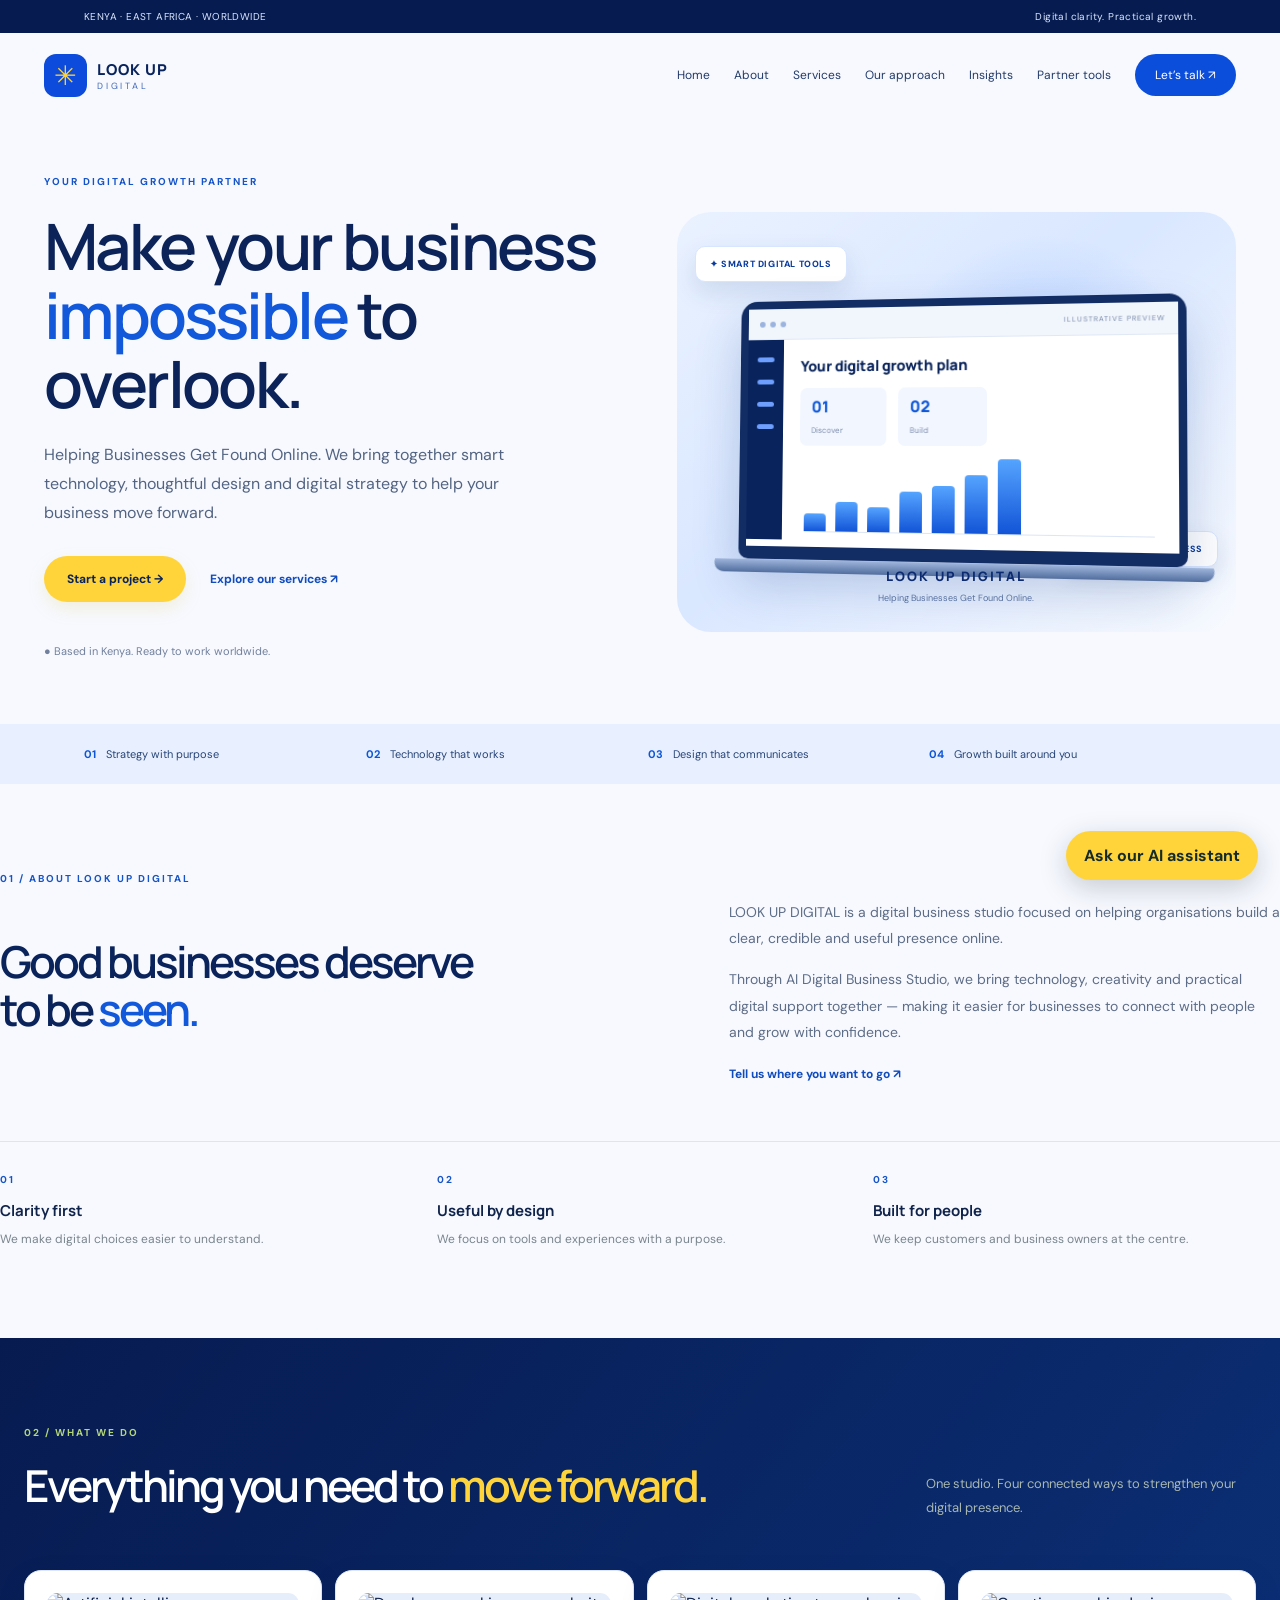
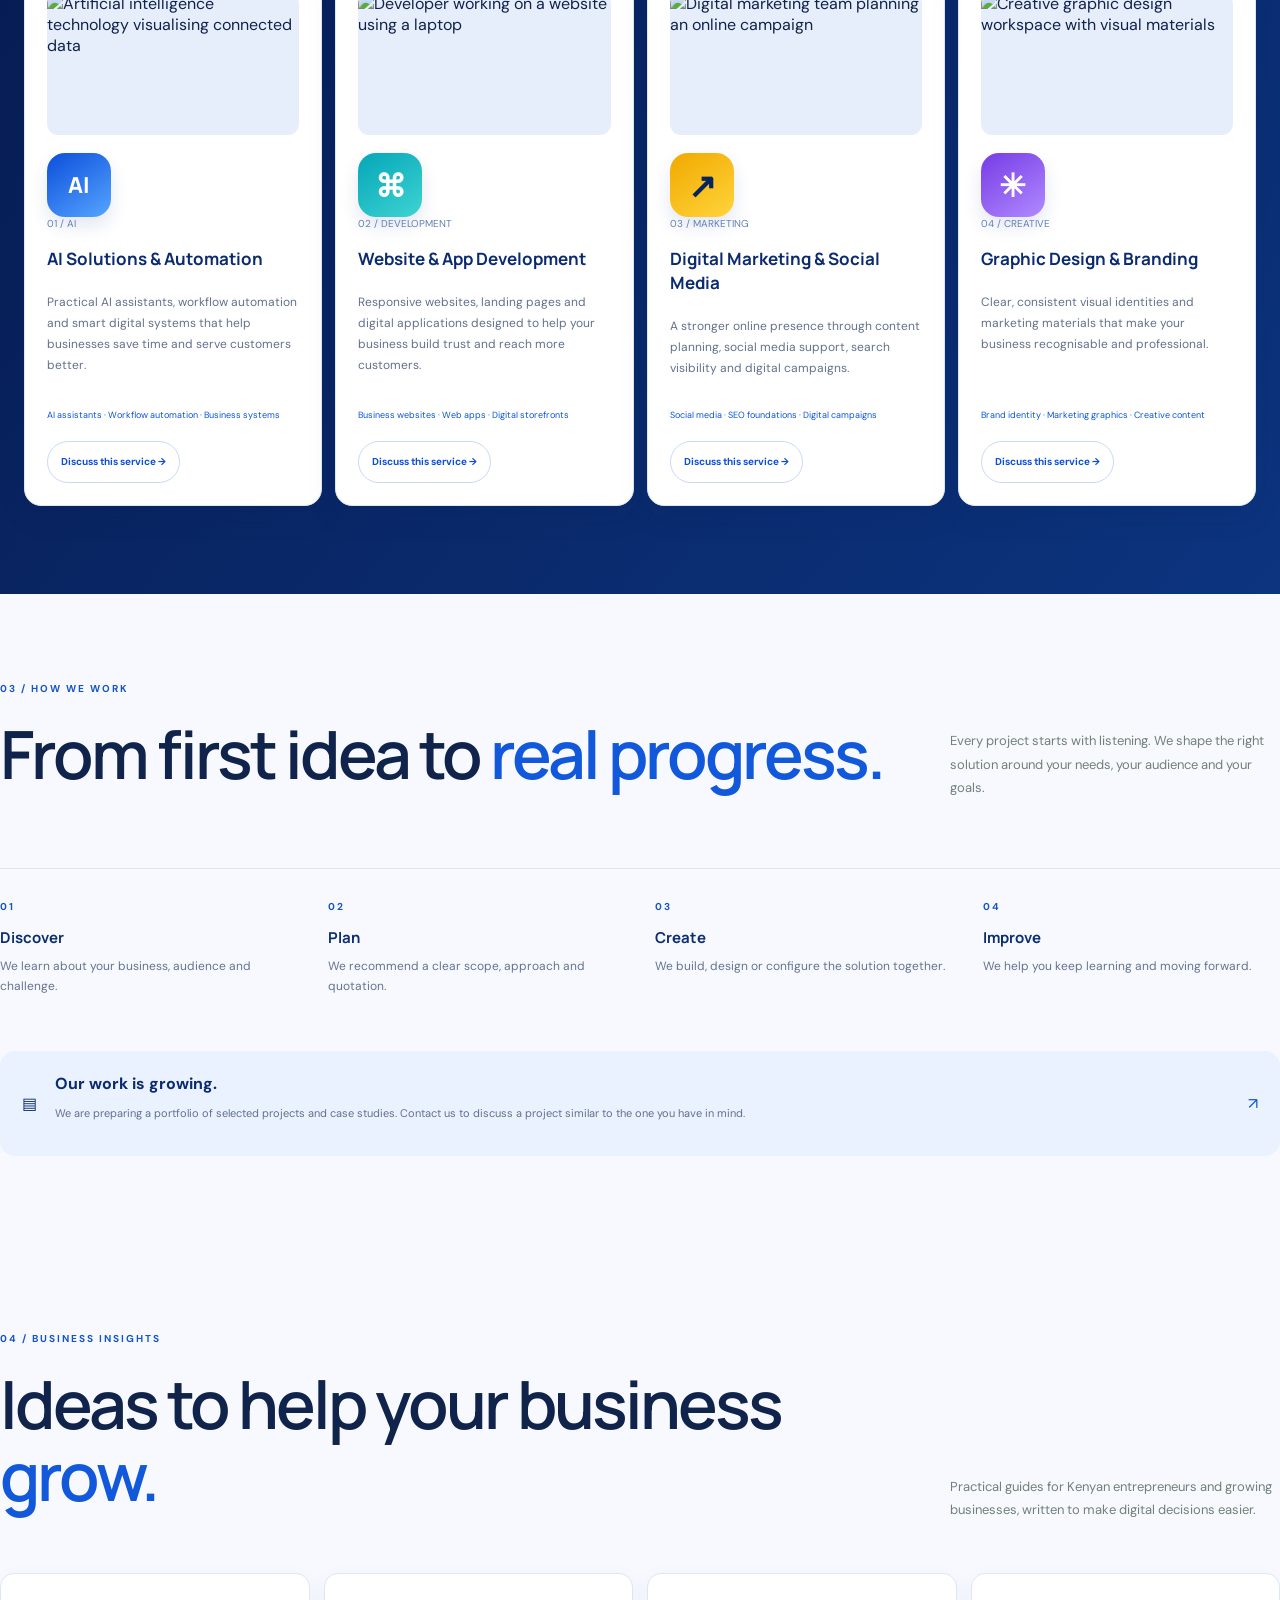
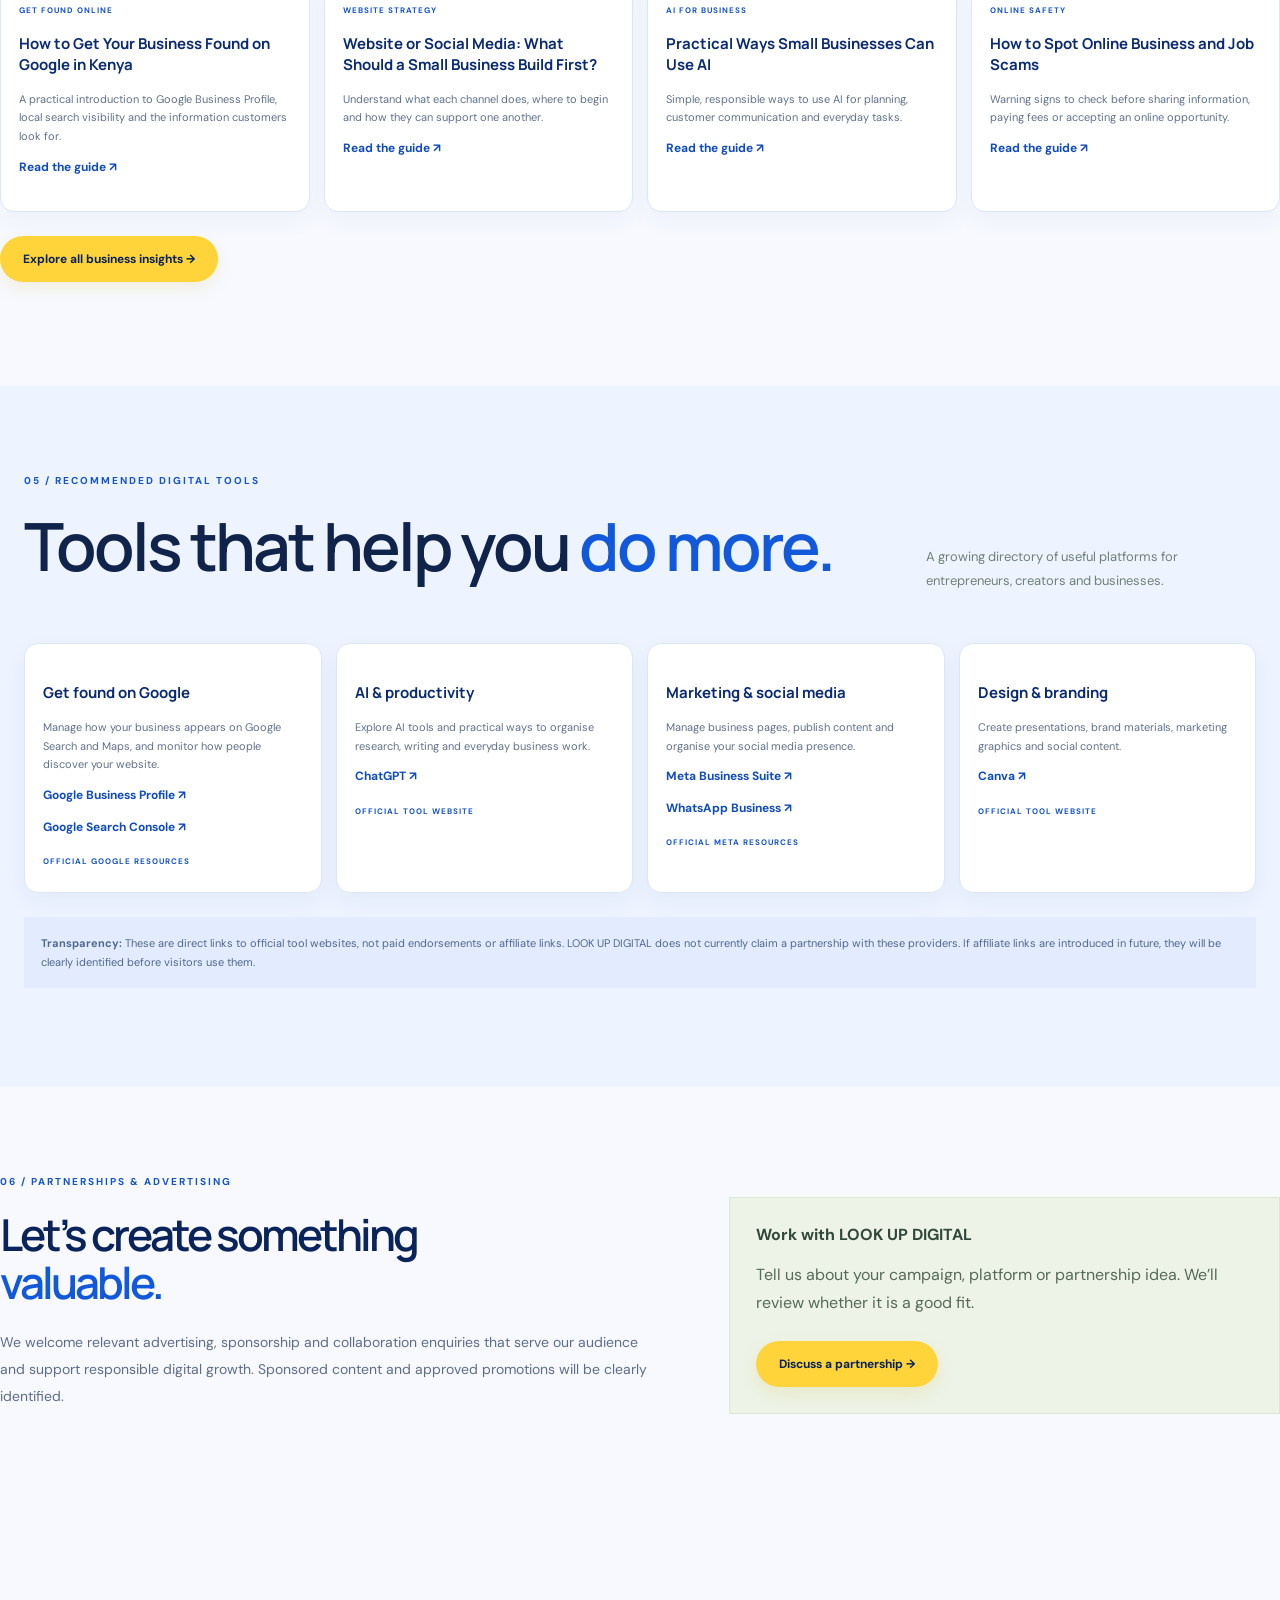
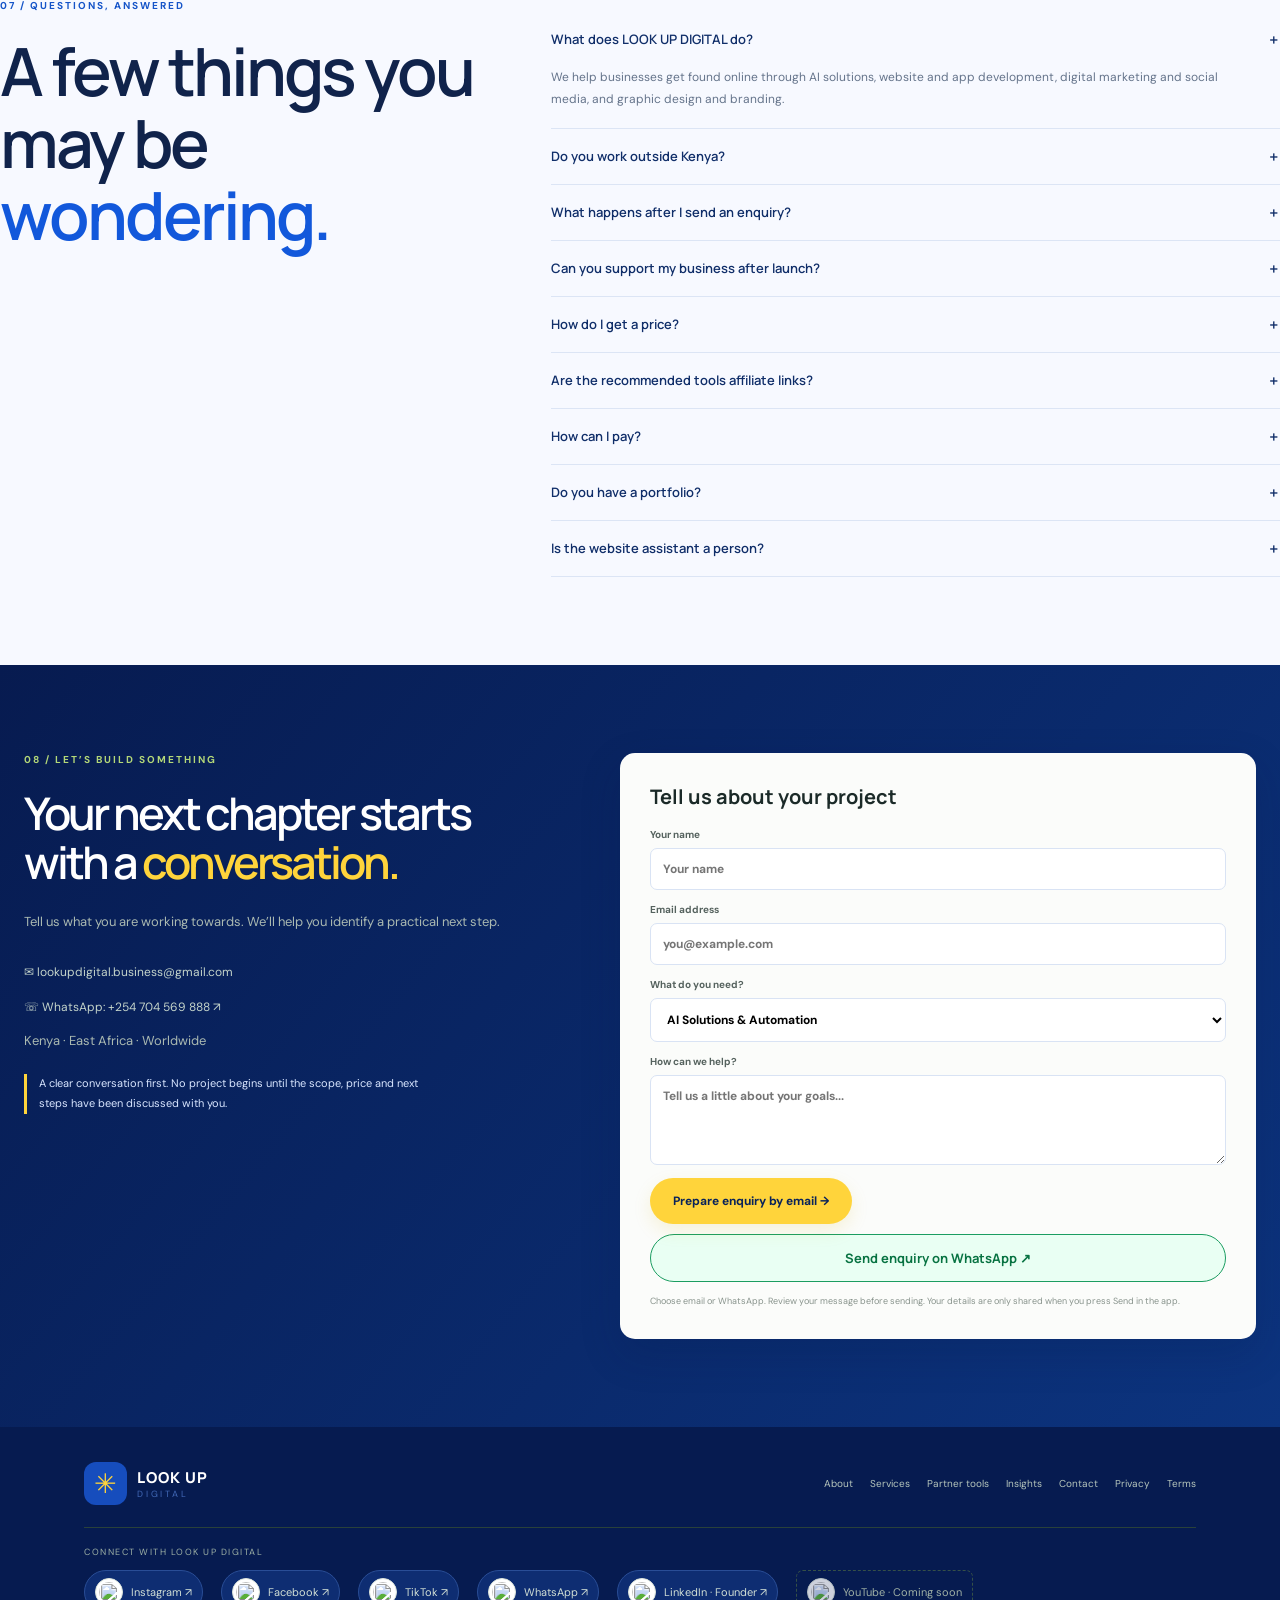
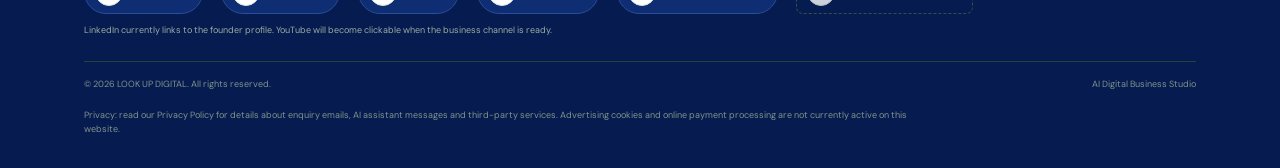
==== commit 12d69333: "Add professional photography to service cards" ====
--- a/index.html
+++ b/index.html
@@ -94,6 +94,15 @@
 
 .whatsapp-submit{display:block;width:100%;margin-top:10px;padding:14px 18px;border:1px solid #1b9d61;border-radius:28px;background:#e9fff3;color:#087342;font:700 13px Manrope;cursor:pointer}
 .whatsapp-submit:hover{background:#d8f9e7}
+
+/* Professional service photography */
+.service-photo{display:block;width:100%;height:142px;object-fit:cover;border-radius:11px;margin:0 0 18px;background:#e7eefb}
+.service-photo.ai{object-position:center 42%}
+.service-photo.web{object-position:center 55%}
+.service-photo.marketing{object-position:center 48%}
+.service-photo.creative{object-position:center 50%}
+@media(max-width:760px){.service-photo{height:175px}}
+
 </style>
 <script type="application/ld+json">{"@context":"https://schema.org","@graph":[{"@type":"Organization","@id":"https://enockk924.github.io/digital-shopfront-demo/#organization","name":"AI Digital Business Studio","alternateName":"LOOK UP DIGITAL","url":"https://enockk924.github.io/digital-shopfront-demo/","email":"lookupdigital.business@gmail.com","sameAs":["https://www.instagram.com/studio.aidigitalbusiness/","https://www.facebook.com/share/1EYNVKX1HS/","https://www.tiktok.com/@look.up.digital"],"description":"Helping businesses get found online through AI solutions, website and app development, digital marketing, social media, graphic design and branding.","areaServed":["Kenya","East Africa","International"],"knowsAbout":["AI solutions and automation","Website and app development","Digital marketing and social media","Graphic design and branding"]},{"@type":"WebSite","@id":"https://enockk924.github.io/digital-shopfront-demo/#website","name":"LOOK UP DIGITAL","url":"https://enockk924.github.io/digital-shopfront-demo/","inLanguage":"en-KE","publisher":{"@id":"https://enockk924.github.io/digital-shopfront-demo/#organization"}}]}</script>
 </head>
@@ -105,7 +114,7 @@
 <section class="hero wrap" id="home"><div><div class="eyebrow">YOUR DIGITAL GROWTH PARTNER</div><h1>Make your business <em>impossible</em> to overlook.</h1><p class="lead">Helping Businesses Get Found Online. We bring together smart technology, thoughtful design and digital strategy to help your business move forward.</p><div class="actions"><a class="btn" href="#contact">Start a project →</a><a class="link" href="#services">Explore our services ↗</a></div><p class="location">● Based in Kenya. Ready to work worldwide.</p></div><div class="visual website-visual" aria-label="Illustration of a laptop showing a business growth dashboard"><div class="visual-glow"></div><div class="visual-tag tag-one">✦ SMART DIGITAL TOOLS</div><div class="visual-tag tag-two">↗ GROW YOUR BUSINESS</div><div class="dash-card"><div class="dash-top"><span class="dash-dot"></span><span class="dash-dot"></span><span class="dash-dot"></span><span class="dash-label">ILLUSTRATIVE PREVIEW</span></div><div class="dash-content"><div class="dash-side"><i></i><i></i><i></i><i></i></div><div class="dash-main"><div class="dash-heading">Your digital growth plan</div><div class="dash-metrics"><span><b>01</b><small>Discover</small></span><span><b>02</b><small>Build</small></span></div><div class="chart-bars"><i></i><i></i><i></i><i></i><i></i><i></i><i></i></div><div class="chart-line"></div></div></div><div class="dash-base"></div></div><div class="visual-caption"><b>LOOK UP DIGITAL</b><small>Helping Businesses Get Found Online.</small></div></div></section>
 <div class="strip"><span><b>01</b>Strategy with purpose</span><span><b>02</b>Technology that works</span><span><b>03</b>Design that communicates</span><span><b>04</b>Growth built around you</span></div>
 <section class="section wrap" id="about"><div class="kicker">01 / ABOUT LOOK UP DIGITAL</div><div class="about-grid"><h2 class="section-title">Good businesses deserve to be <em>seen.</em></h2><div class="copy"><p>LOOK UP DIGITAL is a digital business studio focused on helping organisations build a clear, credible and useful presence online.</p><p>Through AI Digital Business Studio, we bring technology, creativity and practical digital support together — making it easier for businesses to connect with people and grow with confidence.</p><a class="link" href="#contact">Tell us where you want to go ↗</a></div></div><div class="principles"><div><span class="kicker">01</span><b>Clarity first</b><p>We make digital choices easier to understand.</p></div><div><span class="kicker">02</span><b>Useful by design</b><p>We focus on tools and experiences with a purpose.</p></div><div><span class="kicker">03</span><b>Built for people</b><p>We keep customers and business owners at the centre.</p></div></div></section>
-<section class="section dark" id="services"><div class="wrap"><div class="kicker" style="color:#b4d878">02 / WHAT WE DO</div><div class="heading"><h2 class="section-title">Everything you need to <em>move forward.</em></h2><p>One studio. Four connected ways to strengthen your digital presence.</p></div><div class="services"><article class="service"><div class="service-icon icon-ai">AI</div><span class="num">01 / AI</span><h3>AI Solutions & Automation</h3><p>Practical AI assistants, workflow automation and smart digital systems that help businesses save time and serve customers better.</p><small>AI assistants · Workflow automation · Business systems</small><a class="service-cta" href="#contact">Discuss this service →</a></article><article class="service"><div class="service-icon icon-web"><span>⌘</span></div><span class="num">02 / DEVELOPMENT</span><h3>Website & App Development</h3><p>Responsive websites, landing pages and digital applications designed to help your business build trust and reach more customers.</p><small>Business websites · Web apps · Digital storefronts</small><a class="service-cta" href="#contact">Discuss this service →</a></article><article class="service"><div class="service-icon icon-marketing"><span>↗</span></div><span class="num">03 / MARKETING</span><h3>Digital Marketing & Social Media</h3><p>A stronger online presence through content planning, social media support, search visibility and digital campaigns.</p><small>Social media · SEO foundations · Digital campaigns</small><a class="service-cta" href="#contact">Discuss this service →</a></article><article class="service"><div class="service-icon icon-creative"><span>✳</span></div><span class="num">04 / CREATIVE</span><h3>Graphic Design & Branding</h3><p>Clear, consistent visual identities and marketing materials that make your business recognisable and professional.</p><small>Brand identity · Marketing graphics · Creative content</small><a class="service-cta" href="#contact">Discuss this service →</a></article></div></div></section>
+<section class="section dark" id="services"><div class="wrap"><div class="kicker" style="color:#b4d878">02 / WHAT WE DO</div><div class="heading"><h2 class="section-title">Everything you need to <em>move forward.</em></h2><p>One studio. Four connected ways to strengthen your digital presence.</p></div><div class="services"><article class="service"><img class="service-photo ai" src="https://images.unsplash.com/photo-1677442136019-21780ecad995?auto=format&fit=crop&w=900&q=85" alt="Artificial intelligence technology visualising connected data" loading="lazy"><div class="service-icon icon-ai">AI</div><span class="num">01 / AI</span><h3>AI Solutions & Automation</h3><p>Practical AI assistants, workflow automation and smart digital systems that help businesses save time and serve customers better.</p><small>AI assistants · Workflow automation · Business systems</small><a class="service-cta" href="#contact">Discuss this service →</a></article><article class="service"><img class="service-photo web" src="https://images.unsplash.com/photo-1498050108023-c5249f4df085?auto=format&fit=crop&w=900&q=85" alt="Developer working on a website using a laptop" loading="lazy"><div class="service-icon icon-web"><span>⌘</span></div><span class="num">02 / DEVELOPMENT</span><h3>Website & App Development</h3><p>Responsive websites, landing pages and digital applications designed to help your business build trust and reach more customers.</p><small>Business websites · Web apps · Digital storefronts</small><a class="service-cta" href="#contact">Discuss this service →</a></article><article class="service"><img class="service-photo marketing" src="https://images.unsplash.com/photo-1557838923-2985c318be48?auto=format&fit=crop&w=900&q=85" alt="Digital marketing team planning an online campaign" loading="lazy"><div class="service-icon icon-marketing"><span>↗</span></div><span class="num">03 / MARKETING</span><h3>Digital Marketing & Social Media</h3><p>A stronger online presence through content planning, social media support, search visibility and digital campaigns.</p><small>Social media · SEO foundations · Digital campaigns</small><a class="service-cta" href="#contact">Discuss this service →</a></article><article class="service"><img class="service-photo creative" src="https://images.unsplash.com/photo-1545235617-9465d2a55698?auto=format&fit=crop&w=900&q=85" alt="Creative graphic design workspace with visual materials" loading="lazy"><div class="service-icon icon-creative"><span>✳</span></div><span class="num">04 / CREATIVE</span><h3>Graphic Design & Branding</h3><p>Clear, consistent visual identities and marketing materials that make your business recognisable and professional.</p><small>Brand identity · Marketing graphics · Creative content</small><a class="service-cta" href="#contact">Discuss this service →</a></article></div></div></section>
 <section class="section wrap" id="work"><div class="kicker">03 / HOW WE WORK</div><div class="heading"><h2 class="section-title">From first idea to <em>real progress.</em></h2><p style="color:#718078">Every project starts with listening. We shape the right solution around your needs, your audience and your goals.</p></div><div class="steps"><div><span class="kicker">01</span><b>Discover</b><p>We learn about your business, audience and challenge.</p></div><div><span class="kicker">02</span><b>Plan</b><p>We recommend a clear scope, approach and quotation.</p></div><div><span class="kicker">03</span><b>Create</b><p>We build, design or configure the solution together.</p></div><div><span class="kicker">04</span><b>Improve</b><p>We help you keep learning and moving forward.</p></div></div><div class="portfolio"><div>▤</div><div><b>Our work is growing.</b><p>We are preparing a portfolio of selected projects and case studies. Contact us to discuss a project similar to the one you have in mind.</p></div><a href="#contact">↗</a></div></section>
 <section class="section wrap" id="insights"><div class="kicker">04 / BUSINESS INSIGHTS</div><div class="heading"><h2 class="section-title">Ideas to help your business <em>grow.</em></h2><p style="color:#718078">Practical guides for Kenyan entrepreneurs and growing businesses, written to make digital decisions easier.</p></div><div class="partners"><article class="partner"><small>GET FOUND ONLINE</small><h3>How to Get Your Business Found on Google in Kenya</h3><p>A practical introduction to Google Business Profile, local search visibility and the information customers look for.</p><p><a class="link" href="articles/get-found-on-google-kenya.html">Read the guide ↗</a></p></article><article class="partner"><small>WEBSITE STRATEGY</small><h3>Website or Social Media: What Should a Small Business Build First?</h3><p>Understand what each channel does, where to begin and how they can support one another.</p><p><a class="link" href="articles/website-or-social-media-first.html">Read the guide ↗</a></p></article><article class="partner"><small>AI FOR BUSINESS</small><h3>Practical Ways Small Businesses Can Use AI</h3><p>Simple, responsible ways to use AI for planning, customer communication and everyday tasks.</p><p><a class="link" href="articles/practical-ai-for-small-business.html">Read the guide ↗</a></p></article><article class="partner"><small>ONLINE SAFETY</small><h3>How to Spot Online Business and Job Scams</h3><p>Warning signs to check before sharing information, paying fees or accepting an online opportunity.</p><p><a class="link" href="articles/spot-online-scams.html">Read the guide ↗</a></p></article></div><p style="margin-top:24px"><a class="btn" href="blog.html">Explore all business insights →</a></p></section>
 <section class="section pale" id="partners"><div class="wrap"><div class="kicker">05 / RECOMMENDED DIGITAL TOOLS</div><div class="heading"><h2 class="section-title">Tools that help you <em>do more.</em></h2><p style="color:#718078">A growing directory of useful platforms for entrepreneurs, creators and businesses.</p></div><div class="partners"><article class="partner"><h3>Get found on Google</h3><p>Manage how your business appears on Google Search and Maps, and monitor how people discover your website.</p><p><a class="link" href="https://www.google.com/business/" target="_blank" rel="noopener noreferrer">Google Business Profile ↗</a></p><p><a class="link" href="https://search.google.com/search-console/about" target="_blank" rel="noopener noreferrer">Google Search Console ↗</a></p><small>OFFICIAL GOOGLE RESOURCES</small></article><article class="partner"><h3>AI & productivity</h3><p>Explore AI tools and practical ways to organise research, writing and everyday business work.</p><p><a class="link" href="https://chatgpt.com/" target="_blank" rel="noopener noreferrer">ChatGPT ↗</a></p><small>OFFICIAL TOOL WEBSITE</small></article><article class="partner"><h3>Marketing & social media</h3><p>Manage business pages, publish content and organise your social media presence.</p><p><a class="link" href="https://business.facebook.com/" target="_blank" rel="noopener noreferrer">Meta Business Suite ↗</a></p><p><a class="link" href="https://www.whatsapp.com/business/" target="_blank" rel="noopener noreferrer">WhatsApp Business ↗</a></p><small>OFFICIAL META RESOURCES</small></article><article class="partner"><h3>Design & branding</h3><p>Create presentations, brand materials, marketing graphics and social content.</p><p><a class="link" href="https://www.canva.com/" target="_blank" rel="noopener noreferrer">Canva ↗</a></p><small>OFFICIAL TOOL WEBSITE</small></article></div><p class="disclosure"><b>Transparency:</b> These are direct links to official tool websites, not paid endorsements or affiliate links. LOOK UP DIGITAL does not currently claim a partnership with these providers. If affiliate links are introduced in future, they will be clearly identified before visitors use them.</p></div></section>
